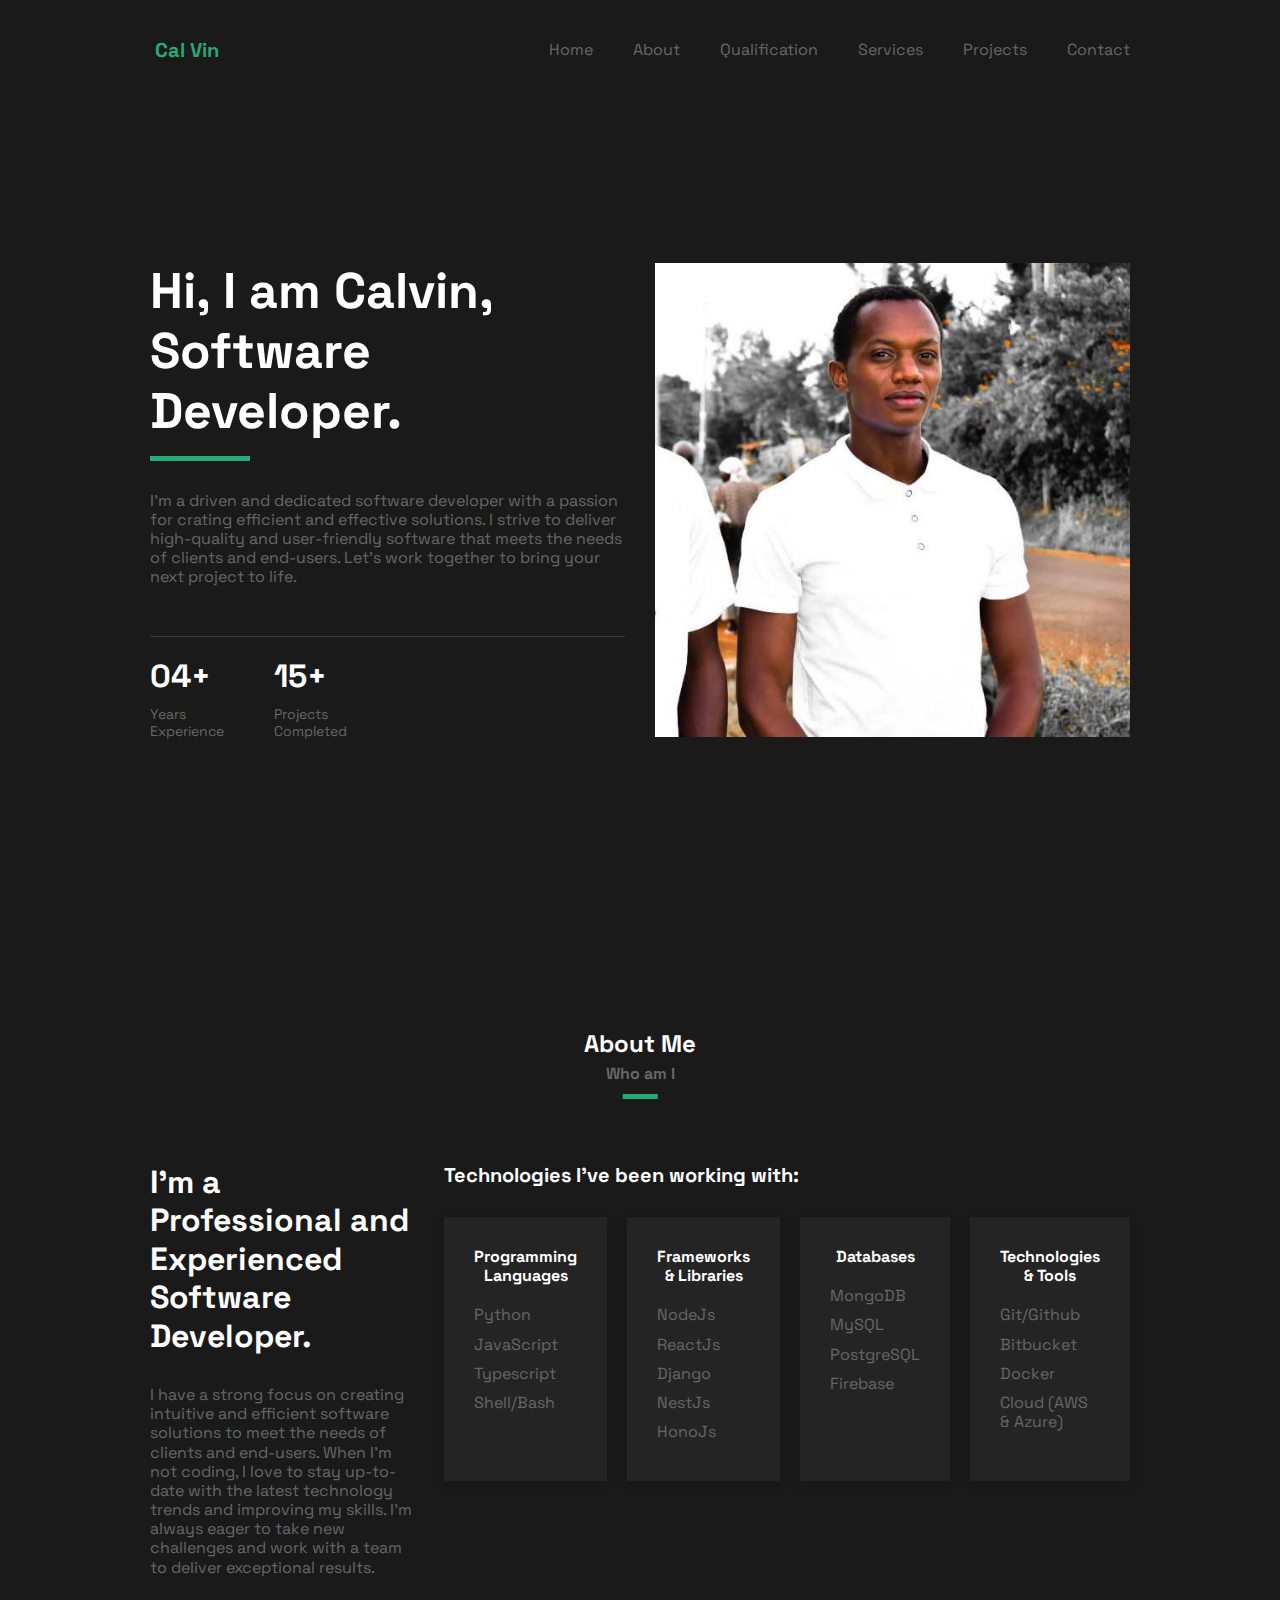
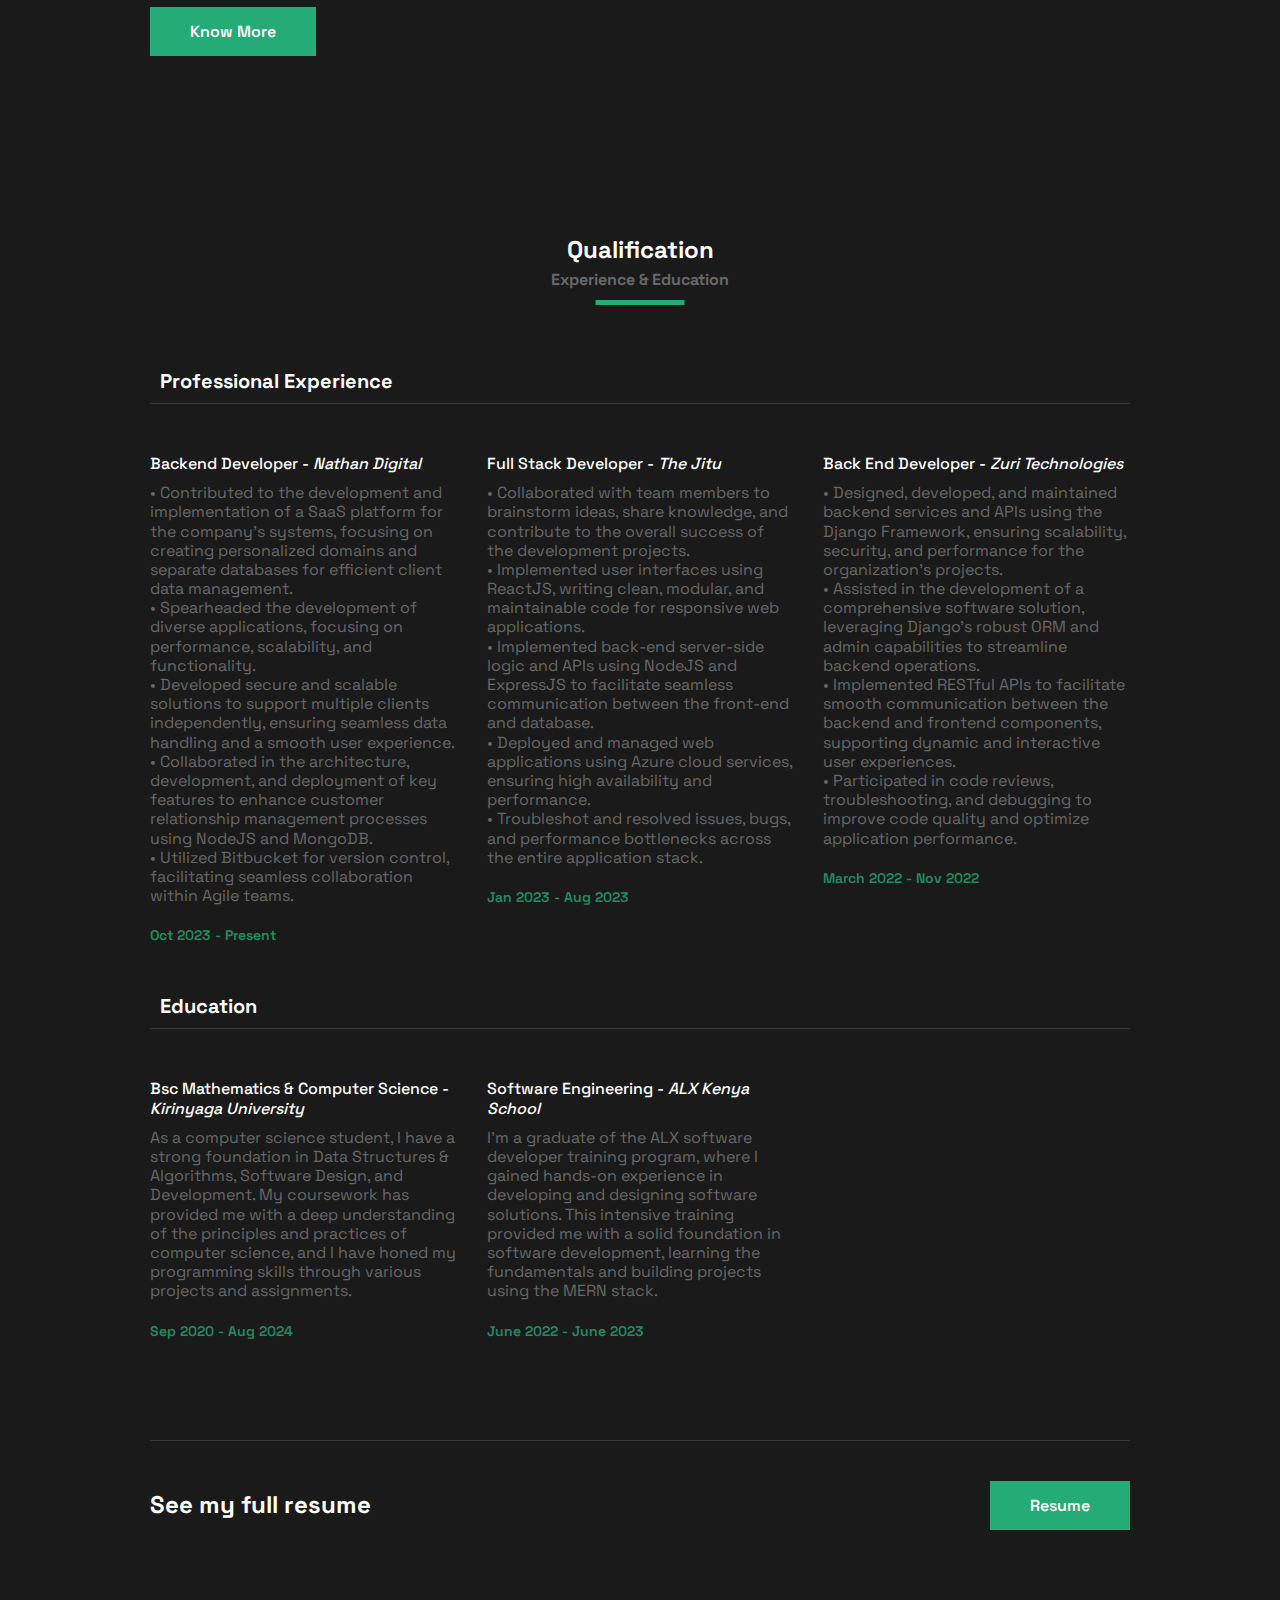
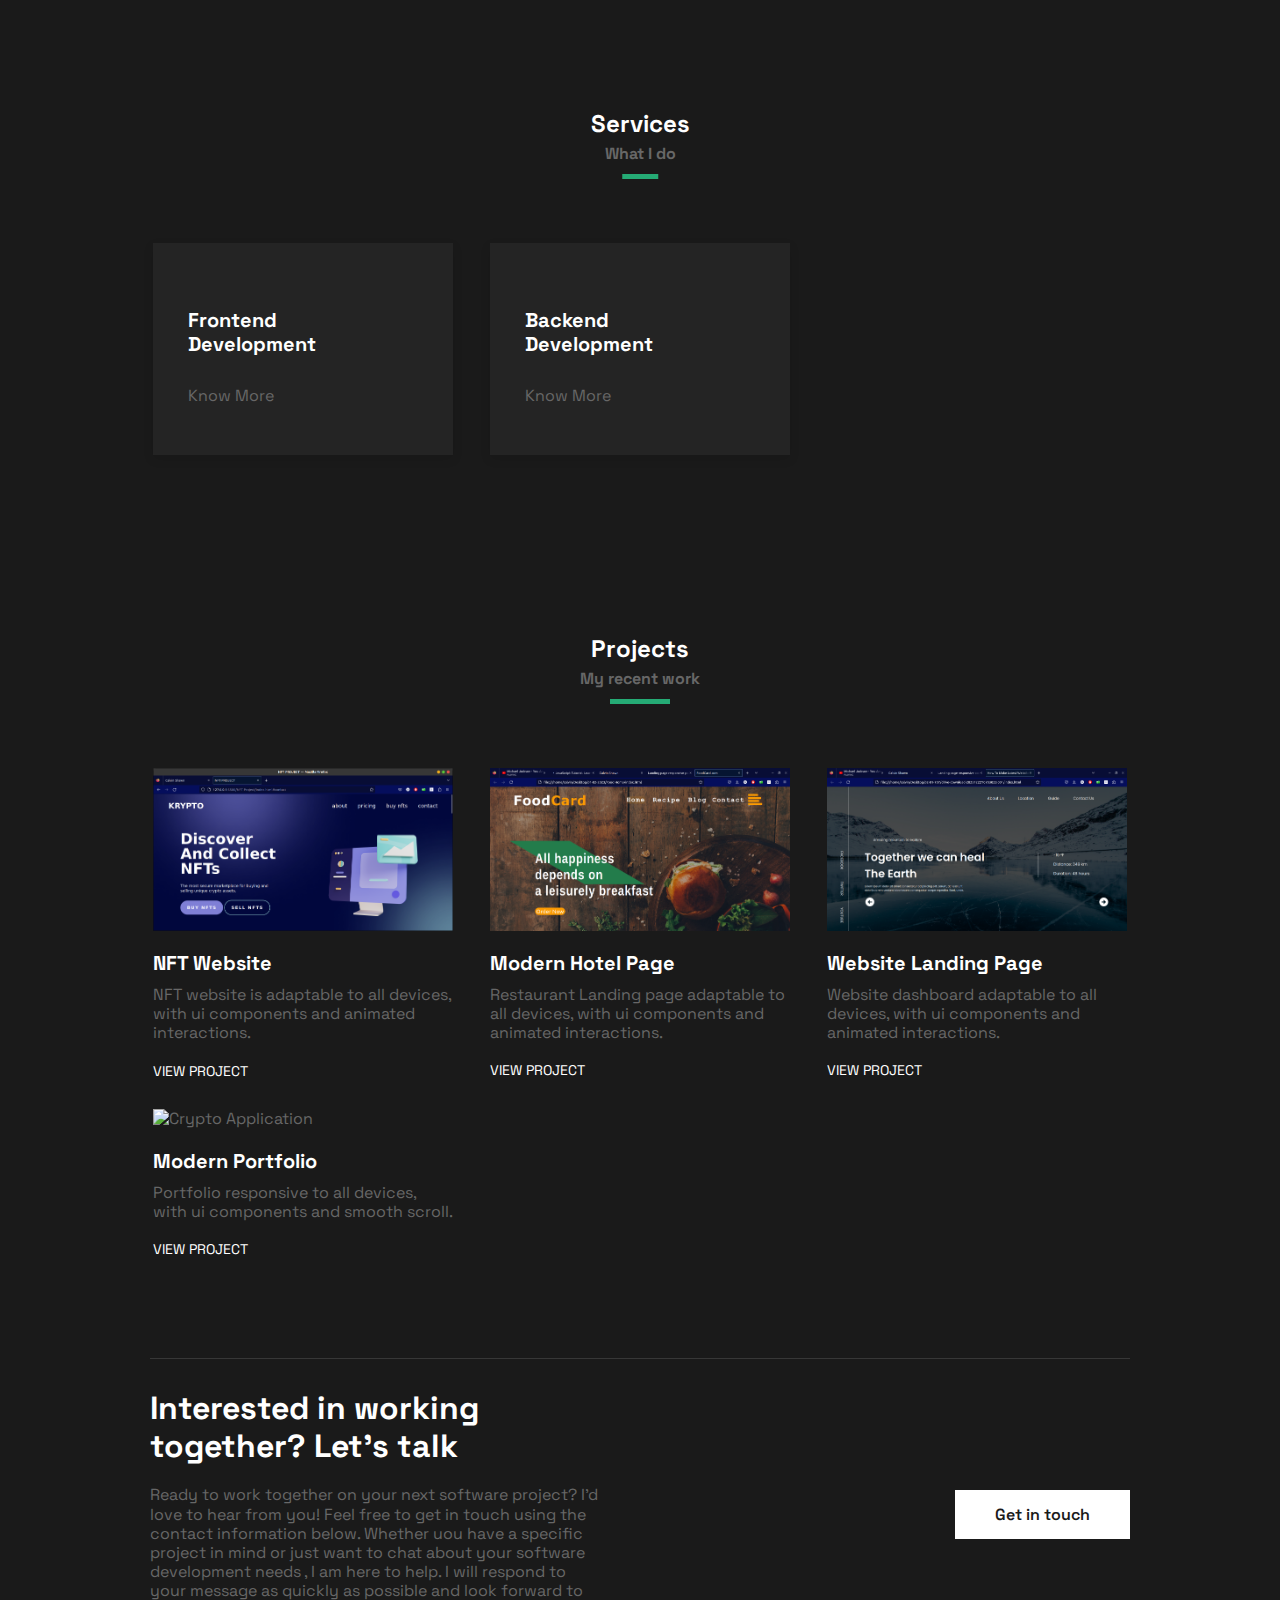
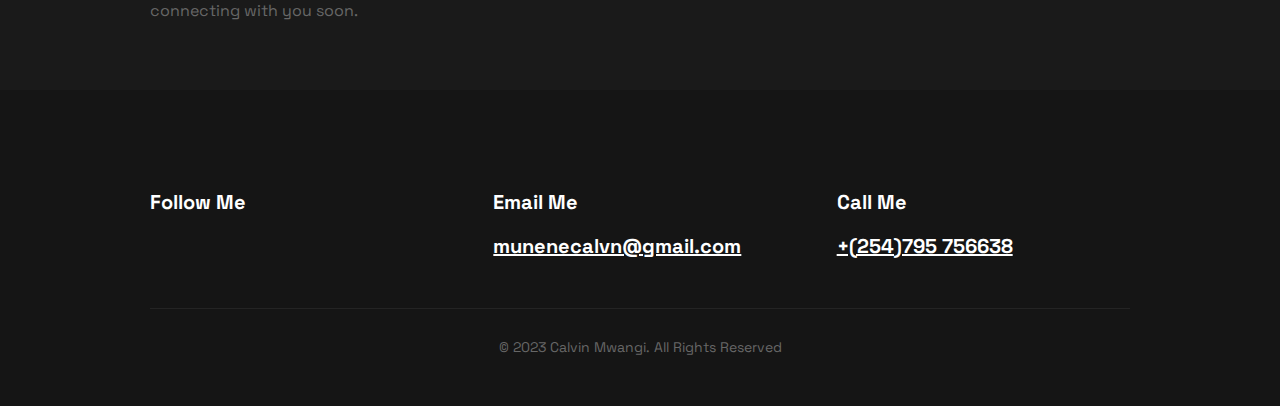
==== index.html @ 0ba803ec "Add a blank line before the footer section in index.html for improved readability" ====
<!DOCTYPE html>
<html lang="en">

<head>
    <meta charset="UTF-8">
    <meta http-equiv="X-UA-Compatible" content="IE=edge">
    <meta name="viewport" content="width=device-width, initial-scale=1.0">
    <title>Calvin Shawn</title>
    <!--=================== Google Fonts ====================-->
    <link rel="preconnect" href="https://fonts.googleapis.com">
    <link rel="preconnect" href="https://fonts.gstatic.com" crossorigin>
    <link href="https://fonts.googleapis.com/css2?family=Space+Grotesk:wght@400;500;600;700&display=swap"
        rel="stylesheet">


    <!--=================== Remixicons ====================-->
    <link href="https://cdn.jsdelivr.net/npm/remixicon@2.5.0/fonts/remixicon.css" rel="stylesheet">

    <!--=================== SwiperJS CSS ====================-->
    <link rel="stylesheet" href="https://cdn.jsdelivr.net/npm/swiper@8/swiper-bundle.min.css" />


    <!--=================== Main CSS ====================-->
    <link rel="stylesheet" href="assets/css/main.css">

</head>

<body>

    <!--=================== Header ====================-->
    <header id="header" class="header">
        <div class="container">
            <nav class="nav">
                <a href="index.html" class="nav__brand">
                    <i class="ri-code-s-slash-line"></i>Cal<Span>Vin</Span>
                </a>
                <div class="nav__menu" id="nav-menu">
                    <ul class="nav__list">
                        <li class="nav__item">
                            <a href="#hero" class="nav__link">Home</a>
                        </li>
                        <li class="nav__item">
                            <a href="#about" class="nav__link">About</a>
                        </li>
                        <li class="nav__item">
                            <a href="#qualification" class="nav__link">Qualification</a>
                        </li>
                        <li class="nav__item">
                            <a href="#service" class="nav__link">Services</a>
                        </li>
                        <li class="nav__item">
                            <a href="#project" class="nav__link">Projects</a>
                        </li>
                        <li class="nav__item">
                            <a href="#contact"  class="nav__link">Contact</a>
                        </li>
                    </ul>
                </div>
                <div class="nav__toggle">
                    <i id="nav-toggle" class="ri-menu-3-line"></i>
                </div>
            </nav>
        </div>
    </header>
    <!--=================== main ====================-->
    <main class="main">
        <!--=================== Hero ====================-->
        <section id="hero" class="hero">
            <div class="container">
                <div class="d-grid hero__wrapper">
                    <div class="hero__content">
                        <h1 class="hero__title">Hi, I am Calvin,<br>Software  Developer.</h1>
                        <p class="hero__description">I'm a driven and dedicated software developer with a passion for crating efficient and effective solutions.
                            I strive to deliver high-quality and user-friendly software that meets the needs of clients and end-users. Let's work together to bring your next project to life.
                        </p>
                        <div class="hero__info">
                            <div class="hero__info-wrapper">
                                <p class="hero__info-number">04+</p>
                                <h2 class="hero__info-title">Years<br>Experience</h2>
                            </div>
                            <div class="hero__info-wrapper">
                                <p class="hero__info-number">15+</p>
                                <h2 class="hero__info-title">Projects<br>Completed</h2>
                            </div>
                            <!-- <div class="hero__info-wrapper">
                                <p class="hero__info-number">03+</p>
                                <h2 class="hero__info-title">Companies<br> Worked</h2>
                            </div> -->
                        </div>
                    </div>
                    <img src="assets/img/Calvin.jpg" alt="Shawn" class="hero__img">
                </div>
            </div>
        </section>

        <!--=================== About ====================-->
        <section id="about" class="section about">
            <div class="container">
                <div class="section__header">
                    <h2 class="section__title">About Me</h2>
                    <span class="section__subtitle">Who am I</span>
                </div>
                <div class="d-grid about__wrapper">
                    <div class="about__content">
                        <h3 class="about__title">I'm a Professional and Experienced Software Developer.</h3>
                        <p class="about__description">I have  a strong focus on creating intuitive and efficient software solutions to meet the needs of clients and end-users.
                            When I'm not coding, I love to stay up-to-date with the latest technology trends and improving my skills.
                            I'm always eager to take new challenges and work with a team to deliver exceptional results.
                        </p>
                        <a href="#project" class="btn btn--primary">Know More</a>
                    </div>
                    <div class="skills">
                        <h3 class="skills__title">Technologies I've been working with:</h3>
                        <div class="skills__wrapper">
                            <div class="skills__content">
                                <h4 class="skills__subtitle">Programming Languages</h4>
                                <ul class="skills__list">
                                    <li class="skills__item"><i class="ri-arrow-right-s-fill"></i>
                                        Python</li>
                                    <li class="skills__item"><i class="ri-arrow-right-s-fill"></i>
                                        JavaScript</li>
                                    <li class="skills__item"><i class="ri-arrow-right-s-fill"></i>
                                        Typescript</li>
                                    <li class="skills__item"><i class="ri-arrow-right-s-fill"></i>
                                        Shell/Bash</li>
                                </ul>
                            </div>
                            <div class="skills__content">
                                <h4 class="skills__subtitle">Frameworks & Libraries</h4>
                                <ul class="skills__list">
                                    <li class="skills__item"><i class="ri-arrow-right-s-fill"></i>
                                        NodeJs</li>
                                    <li class="skills__item"><i class="ri-arrow-right-s-fill"></i>
                                        ReactJs</li>
                                    <li class="skills__item"><i class="ri-arrow-right-s-fill"></i>
                                        Django</li>
                                    <li class="skills__item"><i class="ri-arrow-right-s-fill"></i>
                                        NestJs</li>
                                    <li class="skills__item"><i class="ri-arrow-right-s-fill"></i>
                                        HonoJs</li>
                                </ul>
                            </div>
                            <div class="skills__content">
                                <h4 class="skills__subtitle">Databases</h4>
                                <ul class="skills__list">
                                    <li class="skills__item"><i class="ri-arrow-right-s-fill"></i>
                                        MongoDB</li>
                                    <li class="skills__item"><i class="ri-arrow-right-s-fill"></i>
                                        MySQL</li>
                                    <li class="skills__item"><i class="ri-arrow-right-s-fill"></i>
                                        PostgreSQL</li>
                                    <li class="skills__item"><i class="ri-arrow-right-s-fill"></i>
                                        Firebase</li>
                                </ul>
                            </div>
                            <div class="skills__content">
                                <h4 class="skills__subtitle">Technologies & Tools</h4>
                                <ul class="skills__list">
                                    <li class="skills__item"><i class="ri-arrow-right-s-fill"></i>
                                        Git/Github</li>
                                    <li class="skills__item"><i class="ri-arrow-right-s-fill"></i>
                                        Bitbucket</li>
                                    <li class="skills__item"><i class="ri-arrow-right-s-fill"></i>
                                        Docker</li>
                                    <li class="skills__item"><i class="ri-arrow-right-s-fill"></i>
                                        Cloud (AWS & Azure)</li>
                                </ul>
                            </div>
                        </div>
                    </div>
                </div>
            </div>
        </section>

        <!--=================== Qualification ====================-->
        <section id="qualification" class="section qualification">
            <div class="container">
                <div class="section__header">
                    <h2 class="section__title">Qualification</h2>
                    <span class="section__subtitle">Experience & Education</span>
                </div>
                <!--============== Professional Experience ============-->
                <div class="qualification__wrapper">
                    <h3 class="qualification__name">
                        <i class="ri-briefcase-fill"></i>
                        Professional Experience
                    </h3>
                    <div class="d-grid qualification__content">
                        <div class="qualification__item">
                            <h3 class="qualification__title">Backend Developer - <i>Nathan Digital</i></h3>
                            <p class="qualification__description">
                                • Contributed to the development and implementation of a SaaS platform for the company’s systems, focusing on creating personalized domains and separate databases for efficient client data management.<br>
                                • Spearheaded the development of diverse applications, focusing on performance, scalability, and functionality.<br>
                                • Developed secure and scalable solutions to support multiple clients independently, ensuring seamless data handling and a smooth user experience.<br>
                                • Collaborated in the architecture, development, and deployment of key features to enhance customer relationship management processes using NodeJS and MongoDB.<br>
                                • Utilized Bitbucket for version control, facilitating seamless collaboration within Agile teams.
                            </p>
                            <span class="qualification__date">Oct 2023 - Present</span>
                        </div>
                        <div class="qualification__item">
                            <h3 class="qualification__title">Full Stack Developer - <i>The Jitu</i></h3>
                            <p class="qualification__description">
                                • Collaborated with team members to brainstorm ideas, share knowledge, and contribute to the overall success of the development projects.<br>
                                • Implemented user interfaces using ReactJS, writing clean, modular, and maintainable code for responsive web applications.<br>
                                • Implemented back-end server-side logic and APIs using NodeJS and ExpressJS to facilitate seamless communication between the front-end and database.<br>
                                • Deployed and managed web applications using Azure cloud services, ensuring high availability and performance.<br>
                                • Troubleshot and resolved issues, bugs, and performance bottlenecks across the entire application stack.
                            </p>
                            <span class="qualification__date">Jan 2023 - Aug 2023</span>
                        </div>
                        <div class="qualification__item">
                            <h3 class="qualification__title">Back End Developer - <i>Zuri Technologies</i></h3>
                            <p class="qualification__description">
                                • Designed, developed, and maintained backend services and APIs using the Django Framework, ensuring scalability, security, and performance for the organization’s projects.<br>
                                • Assisted in the development of a comprehensive software solution, leveraging Django's robust ORM and admin capabilities to streamline backend operations.<br>
                                • Implemented RESTful APIs to facilitate smooth communication between the backend and frontend components, supporting dynamic and interactive user experiences.<br>
                                • Participated in code reviews, troubleshooting, and debugging to improve code quality and optimize application performance.
                            </p>
                            <span class="qualification__date">March 2022 - Nov 2022</span>
                        </div>
                    </div>
                </div>
                <!--============== Education ============-->
                <div class="qualification__wrapper">
                    <h3 class="qualification__name">
                        <i class="ri-booklet-fill"></i>
                        Education
                    </h3>
                    <div class="d-grid qualification__content">
                        <div class="qualification__item">
                            <h3 class="qualification__title"> Bsc Mathematics & Computer Science - <i>Kirinyaga University</i></h3>
                            <p class="qualification__description">
                                As a computer science student, I have a strong foundation in Data Structures & Algorithms, Software Design, and Development. 
                                My coursework has provided me with a deep understanding of the principles and practices of computer science, 
                                and I have honed my programming skills through various projects and assignments.
                            </p>
                            <span class="qualification__date">Sep 2020 - Aug 2024</span>
                        </div>
                        <div class="qualification__item">
                            <h3 class="qualification__title">Software Engineering - <i>ALX Kenya School</i></h3>
                            <p class="qualification__description">
                                I'm a graduate of the ALX software developer training program, where I gained hands-on experience in developing and designing software solutions. 
                                This intensive training provided me with a solid foundation in software development, learning the fundamentals and building projects using the MERN stack.
                            </p>
                            <span class="qualification__date">June 2022 - June 2023</span>
                        </div>
                    </div>
                </div>
                <div class="qualification__footer">
                    <p class="qualification__footer-text">See my full resume</p>
                    <a href="./assets/Calvin Mwangi - Resume.pdf" download class="btn btn--primary">Resume</a>
                </div>
            </div>
        </section>

        <!--=================== services ====================-->
        <section id="service" class="section service">
            <div class="container">
                <div class="section__header">
                    <h2 class="section__title">Services</h2>
                    <span class="section__subtitle">What I do</span>
                </div>
                <div class="d-grid service__wrapper">
                    <!--========= service card 1 =========-->
                    <div class="service__card">
                        <div class="service__icon">
                            <i class="ri-layout-4-fill"></i>
                        </div>
                        <h3 class="service__title">Frontend<br>Development</h3>
                        <a href="#" class="service__link">Know More</a>
                    </div>
                    <!--========= service card 2 =========-->
                    <div class="service__card">
                        <div class="service__icon">
                            <i class="ri-code-s-slash-line"></i>
                        </div>
                        <h3 class="service__title">Backend<br> Development</h3>
                        <a href="#" class="service__link">Know More</a>
                    </div>
                    <!--========= service card 3 =========-->
                    <!-- <div class="service__card">
                        <div class="service__icon">
                            <i class="ri-pen-nib-fill"></i>
                        </div>
                        <h3 class="service__title">UI/UX<br> Design</h3>
                        <a href="#" class="service__link">Know More</a>
                    </div> -->
                </div>
            </div>
        </section>

        <!--=================== Projects ====================-->
        <section id="project" class="section project">
            <div class="container">
                <div class="section__header">
                    <h2 class="section__title">Projects</h2>
                    <span class="section__subtitle">My recent work</span>
                </div>
                <div class="d-grid project__wrapper">
                    <!--============== project 1 =============-->
                    <div class="project__content">
                        <img src="assets/img/project2.png" alt="Agency Website" class="project__img">
                        <h3 class="project__title">NFT Website</h3>
                        <p class="project__description">NFT website is adaptable to all devices, with 
                        ui components and animated interactions.</p>
                        <a href="#" target="_blank" class="project__link">View Project
                            <i class="ri-arrow-right-line"></i></a>
                    </div>
                    <!--============== project 2 =============-->
                    <div class="project__content">
                        <img src="assets/img/project3.png" alt="Crypto Application " class="project__img">
                        <h3 class="project__title">Modern Hotel Page</h3>
                        <p class="project__description">Restaurant Landing page adaptable to all devices, 
                        with ui components and animated interactions.</p>
                        <a href="https://github.com/MuneneCalvin/100-Days-Of-Code/tree/main/Month%201/Week%2001/Day%2005" target="_blank" class="project__link">View Project
                            <i class="ri-arrow-right-line"></i></a>
                    </div>
                    <!--============== project 3 =============-->
                    <div class="project__content">
                        <img src="assets/img/project4.png" alt="Ecommerce Website" class="project__img">
                        <h3 class="project__title">Website Landing Page</h3>
                        <p class="project__description">Website dashboard adaptable to all devices, 
                        with ui components and animated interactions.</p>
                        <a href="https://github.com/MuneneCalvin/100-Days-Of-Code/tree/main/Month%201/Week%2001/Day%2006" target="_blank" class="project__link">View Project
                            <i class="ri-arrow-right-line"></i></a>
                    </div>
                    <!-- ============== project 4 ============= -->
                    <div class="project__content">
                        <img src="assets/img/preview_5.png" alt="Crypto Application " class="project__img">
                        <h3 class="project__title">Modern Portfolio</h3>
                        <p class="project__description">Portfolio responsive to all devices, 
                        with ui components and smooth scroll.</p>
                        <a href="#" class="project__link">View Project
                            <i class="ri-arrow-right-line"></i></a>
                    </div>
                </div>
            </div>
        </section>

        <!--=================== Testimonials ====================-->
        <!-- <section id="testimonial" class="section testimonial">
            <div class="container">
                <div class="section__header">
                    <h2 class="section__title">Testimonials</h2>
                    <span class="section__subtitle">What my clients say</span>
                </div>
                <div class="testimonial__wrapper swiper">
                    <div class="swiper-wrapper">
                        <!--========= testimonial 1 ============ -->
                        <!-- <div class="testimonial__card swiper-slide">
                            <img src="assets/img/testimonial1.jpg" alt="Natasha Smith" class="testimonial__img">
                            <div class="testimonial__content">
                                <p class="testimonial__description">Lorem ipsum dolor sit amet consectetur. Dignissim
                                    tincidunt egestas vitae porttitor nulla gravida commodo.</p>
                                <h3 class="testimonial__name">Natasha Smith</h3>
                                <span class="testimonial__occupation">UI/UX Designer at Dribbble</span>
                            </div>
                        </div> -->
                        <!--========= testimonial 2 ============ -->
                        <!-- <div class="testimonial__card swiper-slide">
                            <img src="assets/img/testimonial2.jpg" alt="John Clarke" class="testimonial__img">
                            <div class="testimonial__content">
                                <p class="testimonial__description">Lorem ipsum dolor sit amet consectetur. Dignissim
                                    tincidunt egestas vitae porttitor nulla gravida commodo.</p>
                                <h3 class="testimonial__name">John Clarke</h3>
                                <span class="testimonial__occupation">Web Developer at Facebook</span>
                            </div>
                        </div> -->
                        <!--========= testimonial 3 ============ -->
                        <!-- <div class="testimonial__card swiper-slide">
                            <img src="assets/img/testimonial3.jpg" alt="Emily Walker" class="testimonial__img">
                            <div class="testimonial__content">
                                <p class="testimonial__description">Lorem ipsum dolor sit amet consectetur. Dignissim
                                    tincidunt egestas vitae porttitor nulla gravida commodo.</p>
                                <h3 class="testimonial__name">Emily Walker</h3>
                                <span class="testimonial__occupation">Backend Developer at Google
                                </span>
                            </div>
                        </div> -->
                    </div>
                    <div class="swiper-pagination"></div>
                </div>
            </div>
        </section>

        <!--=================== Contact ====================-->
        <section id="contact" class="section contact">
            <div class="container">
                <div class="d-grid contact__wrapper">
                    <div class="contact__content">
                        <h2 class="contact__title">Interested in working together? Let's talk</h2>
                        <p class="contact__description">
                            Ready to work together on your next software project? I'd love to hear from you! 
                            Feel free to get in touch using the contact information below.
                            Whether uou have a specific project in mind or just want to chat about your software development needs , I am here to help.
                            I will respond to your message as quickly as possible and look forward to connecting with you soon.
                        </p>
                    </div>
                    <div class="contact__btn">
                        <a href="#contact" class="btn btn--secondary">Get in touch</a>
                    </div>
                </div>
            </div>
        </section>
    </main>

    <!--=================== footer ====================-->
    <footer id="footer" class="footer">
        <div class="container">
            <div class="d-grid footer__wrapper">
                <div class="footer__content">
                    <h4 class="footer__title">Follow Me</h4>
                    <ul class="footer__social-list">
                        <li class="footer__social-item">
                            <a href="https://api.whatsapp.com/send?phone=254795756638&text=Hello%2C%20how%20may%20I%20be%20of%20assistance%3F" target="_blank" class="footer__social-link">
                                <i class="ri-whatsapp-fill"></i>
                            </a>
                        </li>
                        <li class="footer__social-item">
                            <a href="https://www.instagram.com/__future.west__" target="_blank" class="footer__social-link">
                                <i class="ri-instagram-fill"></i>
                            </a>
                        </li>
                        <li class="footer__social-item">
                            <a href="https://www.linkedin.com/in/calvin-munene/" target="_blank" class="footer__social-link">
                                <i class="ri-linkedin-fill"></i>
                            </a>
                        </li>
                        <li class="footer__social-item">
                            <a href="https://github.com/MuneneCalvin" target="_blank" class="footer__social-link">
                                <i class="ri-github-fill"></i>
                            </a>
                        </li>
                    </ul>
                </div>
                <div class="footer__content">
                    <h4 class="footer__title">Email Me</h4>
                    <a href="#" class="footer__contact">munenecalvn@gmail.com</a>
                </div>
                <div class="footer__content">
                    <h4 class="footer__title">Call Me</h4>
                    <a href="#" class="footer__contact">+(254)795 756638</a>
                </div>
            </div>
            <p class="footer__copyright">&copy; 2023 Calvin Mwangi. All Rights Reserved</p>
        </div>
    </footer>

    <!--=================== SwiperJS  ====================-->
    <script src="https://cdn.jsdelivr.net/npm/swiper@8/swiper-bundle.min.js"></script>

    <!--=================== ScrollReveal ==================-->
    <script src="https://unpkg.com/scrollreveal"></script>

    <!--=================== Main JS ====================-->
    <script src="assets/js/main.js"></script>
</body>

</html>
---- assets/css/main.css ----
:root {
  /* Colors
  ____________________*/
  --color-primary: #25ab75;
  --color-primary-dark: #208c61;
  --color-bg-primary: #1a1a1a;
  --color-bg-secondary: #242424;
  --color-bg-footer: #151515;
  --color-white: #ffffff;
  --color-text: #676767;
  --color-border: #373737;

  /* Font & Typography
  ___________________*/
  --ff-body: "Space Grotesk", sans-serif;
  /* font sizes */
  --fs-sm: 1.4rem;
  --fs-md: 1.6rem;
  --fs-lg: 2rem;
  --fs-xl: 2.4rem;
  --fs-xxl: 3.2rem;
  --fs-biggest: clamp(3rem, 8vw, 5rem);
  /* font weight */
  --fw-regular: 400;
  --fw-medium: 500;
  --fw-semibold: 600;
  --fw-bold: 700;

  /* z-index
  ___________________*/
  --zindex-menu: 1000;
  --zindex-fixed: 1010;

  /* With & Height 
  ------------------*/
  --width-container: 98rem;
  --height-header: 10rem;
  --height-header--scroll: 8rem;

  /* Transition and box shadow*/
  --transition: all 0.4s cubic-bezier(0.645, 0.045, 0.355, 1);
  --box-shadow: 0px 4px 10px rgba(0, 0, 0, 0.1);
}

/* CSS Reset
--------------------------------------------------------------*/
*,
*::before,
*::after {
  box-sizing: border-box;
}

h1,
h2,
h3,
h4 {
  color: var(--color-white);
  font-weight: var(--fw-bold);
}

html {
  font-size: 62.5%;
  scroll-behavior: smooth;
}

body,
h1,
h2,
h3,
h4,
ul,
p {
  margin: 0;
  padding: 0;
}

ul {
  list-style-type: none;
}

img {
  max-width: 100%;
  display: block;
}

a {
  text-decoration: none;
  color: var(--color-text);
}

main {
  overflow: hidden;
}

body {
  background-color: var(--color-bg-primary);
  font-family: var(--ff-body);
  font-size: var(--fs-md);
  color: var(--color-text);
  margin-top: var(--height-header);
  line-height: 1.2;
}

/* Reusable CSS
--------------------------------------------------------------*/
.container {
  width: 90%;
  max-width: var(--width-container);
  margin: auto;
}

.section {
  padding: 5rem 0;
}

.section__header {
  margin: 8rem 0;
  text-align: center;
}

.section__title {
  font-size: var(--fs-xl);
  margin-bottom: 0.5rem;
}

.section__subtitle {
  font-weight: var(--fw-bold);
  font-size: var(--fs-md);
  position: relative;
}

.section__subtitle::after {
  position: absolute;
  content: "";
  width: 50%;
  height: 0.5rem;
  background-color: var(--color-primary);
  bottom: -1.5rem;
  left: 50%;
  transform: translateX(-50%);
}

.d-grid {
  display: grid;
  gap: 3rem;
}

.btn {
  display: inline-block;
  padding: 1.5rem 4rem;
  color: var(--color-white);
  font-weight: var(--fw-semibold);
  transition: var(--transition);
}

.btn--primary {
  background-color: var(--color-primary);
  color: var(--color-white);
}

.btn--primary:hover {
  background-color: var(--color-primary-dark);
}

.btn--secondary {
  background-color: var(--color-white);
  color: var(--color-bg-primary);
}

.btn--secondary:hover {
  background-color: var(--color-primary);
  color: var(--color-white);
}

/* Header
--------------------------------------------------------------*/
.header {
  background-color: var(--color-bg-primary);
  position: fixed;
  top: 0;
  left: 0;
  right: 0;
  display: flex;
  align-items: center;
  height: var(--height-header);
  z-index: var(--zindex-menu);
  transition: var(--transition);
}

.header--scroll {
  height: var(--height-header--scroll);
  box-shadow: var(--box-shadow);
}

.nav {
  display: flex;
  justify-content: space-between;
  align-items: center;
  width: 100%;
  height: 100%;
}

.nav__brand {
  font-size: var(--fs-lg);
  font-weight: var(--fw-bold);
  color: var(--color-primary);
  display: flex;
  align-items: center;
  column-gap: 0.5rem;
}

.nav__brand i {
  color: var(--color-white);
}

.nav__list {
  display: flex;
  column-gap: 4rem;
}

.nav__link {
  transition: var(--transition);
}

.nav__link:hover {
  color: var(--color-primary);
}

.nav__toggle {
  display: none;
  font-size: var(--fs-xl);
  color: var(--color-white);
  cursor: pointer;
  transition: var(--transition);
}

.nav__toggle:hover {
  color: var(--color-primary);
}

@media screen and (max-width: 968px) {
  .nav__list {
    flex-direction: column;
    justify-content: center;
    align-items: center;
    row-gap: 4rem;
  }

  .nav__menu {
    position: fixed;
    top: 0;
    bottom: 0;
    left: 0;
    right: 0;
    background-color: var(--color-bg-primary);
    display: none;
    justify-content: center;
    transition: var(--transition);
  }

  .nav__menu--open {
    display: flex;
  }

  .nav__toggle {
    display: block;
  }

  .nav__brand,
  .nav__toggle {
    z-index: var(--zindex-fixed);
  }
}

/* Hero
--------------------------------------------------------------*/
.hero__wrapper {
  min-height: calc(100vh - var(--height-header));
  padding: 5rem 0;
}

.hero__content {
  text-align: center;
}

.hero__title {
  font-size: var(--fs-biggest);
  margin-bottom: 5rem;
  position: relative;
}

.hero__title::after {
  position: absolute;
  content: "";
  background-color: var(--color-primary);
  width: 10rem;
  height: 0.5rem;
  bottom: -2rem;
  left: 50%;
  transform: translateX(-50%);
}

.hero__description {
  margin-bottom: 5rem;
}

.hero__info {
  border-top: 1px solid var(--color-border);
  padding-top: 2rem;
  display: flex;
  flex-wrap: wrap;
  justify-content: center;
  gap: 5rem;
}

.hero__info-number {
  font-size: var(--fs-xxl);
  font-weight: var(--fw-bold);
  color: var(--color-white);
  margin-bottom: 1rem;
}

.hero__info-title {
  font-size: var(--fs-sm);
  font-weight: var(--fw-regular);
  color: var(--color-text);
}

@media screen and (max-width: 968px) {
  .hero__img {
    width: 280px;
    justify-self: center;
  }
}

/* About
--------------------------------------------------------------*/
.about__content {
  max-width: 50rem;
  margin: auto;
  margin-bottom: 2rem;
  text-align: center;
}

.about__title {
  font-size: var(--fs-xxl);
  margin-bottom: 3rem;
}

.about__description {
  margin-bottom: 3rem;
}

.skills {
  justify-self: center;
}

.skills__title {
  font-size: var(--fs-lg);
  text-align: center;
  margin-bottom: 3rem;
}

.skills__wrapper {
  display: flex;
  justify-content: center;
  gap: 2rem;
}

.skills__content {
  background-color: var(--color-bg-secondary);
  box-shadow: var(--box-shadow);
  padding: 3rem;
}

.skills__item {
  margin-bottom: 1rem;
}

.skills__subtitle {
  text-align: center;
  margin-bottom: 2rem;
}

.skills__item i {
  color: var(--color-primary);
}

/* Qualification
--------------------------------------------------------------*/
.qualification__wrapper {
  margin-bottom: 5rem;
}

.qualification__content {
  row-gap: 5rem;
}

.qualification__name {
  display: flex;
  column-gap: 1rem;
  font-size: var(--fs-lg);
  margin-bottom: 5rem;
  padding-bottom: 1rem;
  border-bottom: 1px solid var(--color-border);
}

.qualification__title {
  font-size: var(--fs-md);
  font-weight: var(--fw-medium);
  margin-bottom: 1rem;
}

.qualification__description {
  margin-bottom: 2rem;
}

.qualification__date {
  color: var( --color-primary-dark);
  font-size: var(--fs-sm);
  font-weight: var(--fw-semibold);
}

.qualification__footer {
  border-top: 1px solid var(--color-border);
  margin-top: 10rem;
  padding-top: 4rem;
  text-align: center;
}

.qualification__footer-text {
  font-size: var(--fs-xl);
  font-weight: var(--fw-bold);
  color: var(--color-white);
  margin-bottom: 2rem;
}

/* Services
--------------------------------------------------------------*/
.service__card {
  background-color: var(--color-bg-secondary);
  box-shadow: var(--box-shadow);
  padding: 5rem 3.5rem;
  width: 100%;
  max-width: 30rem;
  justify-self: center;
  transition: var(--transition);
}

.service__card:hover {
  background-color: var(--color-primary);
}

.service__card:hover .service__link {
  color: var(--color-white);
}

.service__icon {
  font-size: 3.5rem;
  color: var(--color-white);
  margin-bottom: 1.5rem;
}

.service__title {
  font-size: var(--fs-lg);
  margin-bottom: 3rem;
}

/* Projects
--------------------------------------------------------------*/
.project__content {
  width: 100%;
  max-width: 30rem;
  justify-self: center;
}

.project__img {
  margin-bottom: 2rem;
}

.project__title {
  color: var(--color-white);
  font-size: var(--fs-lg);
  margin-bottom: 1rem;
}

.project__description {
  margin-bottom: 2rem;
}

.project__link {
  font-size: var(--fs-sm);
  text-transform: uppercase;
  color: var(--color-white);
  display: flex;
  align-items: center;
  column-gap: 0.5rem;
  transition: var(--transition);
}

.project__link:hover {
  color: var(--color-primary);
  column-gap: 1rem;
}

/* Testimonials
--------------------------------------------------------------*/
.testimonial__card {
  background-color: var(--color-bg-secondary);
  box-shadow: var(--box-shadow);
  padding: 3rem 5rem;
  width: 100%;
  max-width: 50rem;
  text-align: center;
  justify-self: center;
  margin-bottom: 2rem;
}

.testimonial__img {
  max-width: 10rem;
  border-radius: 50%;
  margin: auto;
  margin-bottom: 3rem;
}

.testimonial__description {
  color: var(--color-white);
  margin-bottom: 3rem;
}

.testimonial__name {
  font-size: var(--fs-md);
  margin-bottom: 0.5rem;
}

.testimonial__occupation {
  font-size: var(--fs-sm);
}

/* testimonial slide */
.testimonial__wrapper .swiper-wrapper {
  padding-bottom: 5rem;
}

.testimonial__wrapper .swiper-pagination-bullets {
  justify-content: space-around;
}

.testimonial__wrapper .swiper-pagination-bullet {
  background-color: var(--color-text);
  border-radius: 0;
  width: 3rem;
  height: 0.5rem;
}

.testimonial__wrapper .swiper-pagination-bullet-active {
  background-color: var(--color-primary);
}

/* Contact
--------------------------------------------------------------*/
.contact__wrapper {
  border-top: 1px solid var(--color-border);
  padding-top: 3rem;
  text-align: center;
}

.contact__title {
  font-size: var(--fs-xxl);
  margin-bottom: 2rem;
}

.contact__content {
  max-width: 45rem;
  margin: auto;
}

.contact__description {
  margin-bottom: 2rem;
}

/* Footer
--------------------------------------------------------------*/
.footer {
  background-color: var(--color-bg-footer);
  padding: 5rem 0;
}

.footer__wrapper {
  border-bottom: 1px solid var(--color-bg-secondary);
  padding: 5rem 0;
  gap: 5rem;
}

.footer__title {
  font-size: var(--fs-lg);
  margin-bottom: 2rem;
}

.footer__social-list {
  display: flex;
  gap: 3rem;
}

.footer__social-link {
  font-size: 2rem;
  color: var(--color-white);
  transition: var(--transition);
}

.footer__contact {
  font-size: var(--fs-lg);
  color: var(--color-white);
  font-weight: var(--fw-bold);
  text-decoration: underline;
  transition: var(--transition);
}

.footer__social-link:hover,
.footer__contact:hover {
  color: var(--color-primary);
}

.footer__copyright {
  font-size: var(--fs-sm);
  text-align: center;
  padding-top: 3rem;
}

/* Scrollbar
--------------------------------------------------------------*/
::-webkit-scrollbar {
  width: 1rem;
  border-radius: 0.5rem;
  background-color: var(--color-bg-secondary);
}

::-webkit-scrollbar-thumb {
  background-color: var(--color-text);
  border-radius: 0.5rem;
}

::-webkit-scrollbar-thumb:hover {
  background-color: var(--color-primary);
}

/* Breakpoints
--------------------------------------------------------------*/

/* Medium devices*/
@media screen and (min-width: 560px) {
  .service__wrapper {
    grid-template-columns: repeat(2, 250px);
    justify-content: center;
  }

  .qualification__content {
    grid-template-columns: repeat(2, 1fr);
  }

  .qualification__footer {
    text-align: initial;
    display: flex;
    justify-content: space-between;
    align-items: center;
  }

  .qualification__footer-text {
    margin: 0;
  }

  .project__wrapper {
    grid-template-columns: repeat(2, 250px);
    justify-content: center;
  }

  .footer__wrapper {
    grid-template-columns: repeat(2, 1fr);
  }
}

@media screen and (min-width: 768px) {
  .hero__wrapper {
    grid-template-columns: repeat(2, 1fr);
    align-items: center;
  }

  .hero__content {
    text-align: initial;
  }

  .hero__title::after {
    transform: none;
    left: 0;
  }

  .hero__info {
    justify-content: initial;
  }

  .hero__img {
    justify-self: flex-end;
  }
}

/* Large devices */

@media screen and (min-width: 968px) {
  .about__wrapper {
    grid-template-columns: repeat(2, 1fr);
  }

  .about__content {
    margin: 0;
  }

  .about__content,
  .skills__title {
    text-align: initial;
  }

  .qualification__content,
  .service__wrapper,
  .project__wrapper {
    grid-template-columns: repeat(3, 1fr);
  }

  .contact__wrapper {
    display: flex;
    justify-content: space-between;
    align-items: center;
  }

  .contact__content {
    margin: 0;
    text-align: initial;
  }

  .footer__wrapper {
    grid-template-columns: repeat(3, 1fr);
  }
}
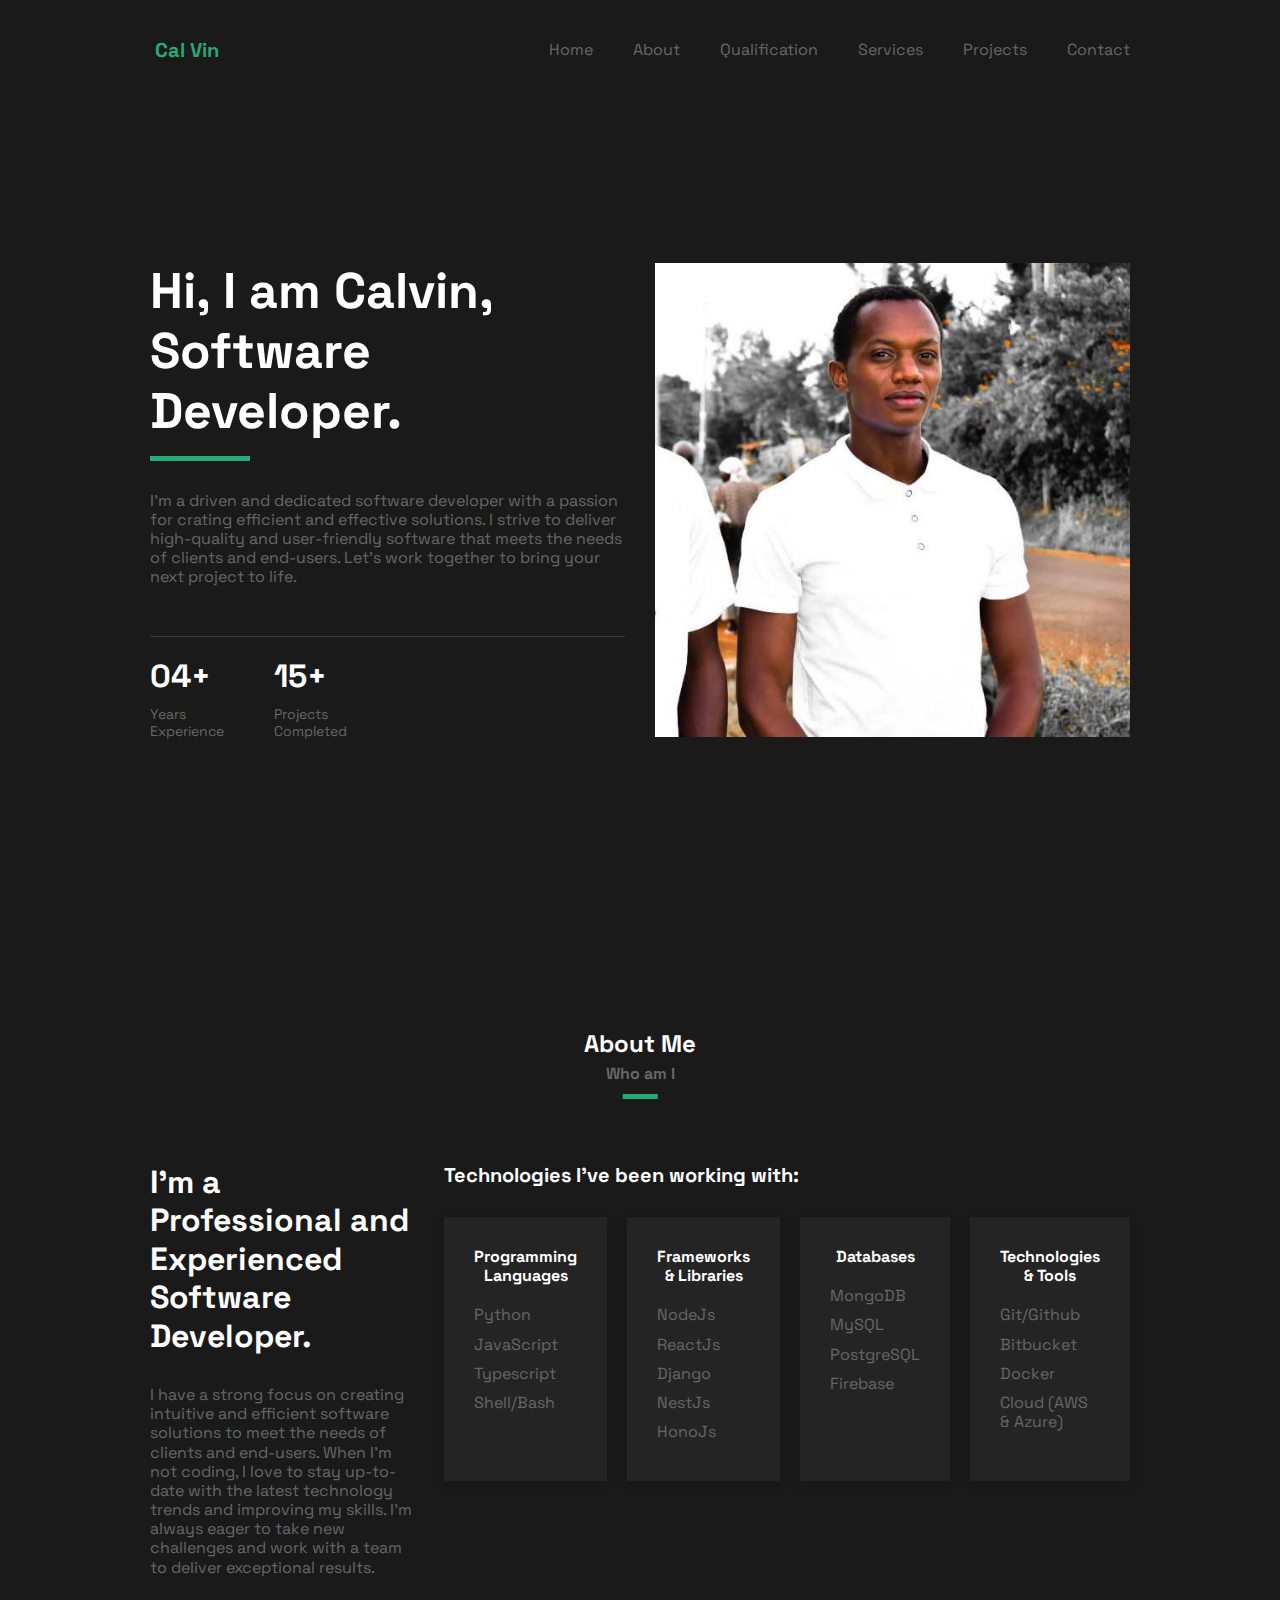
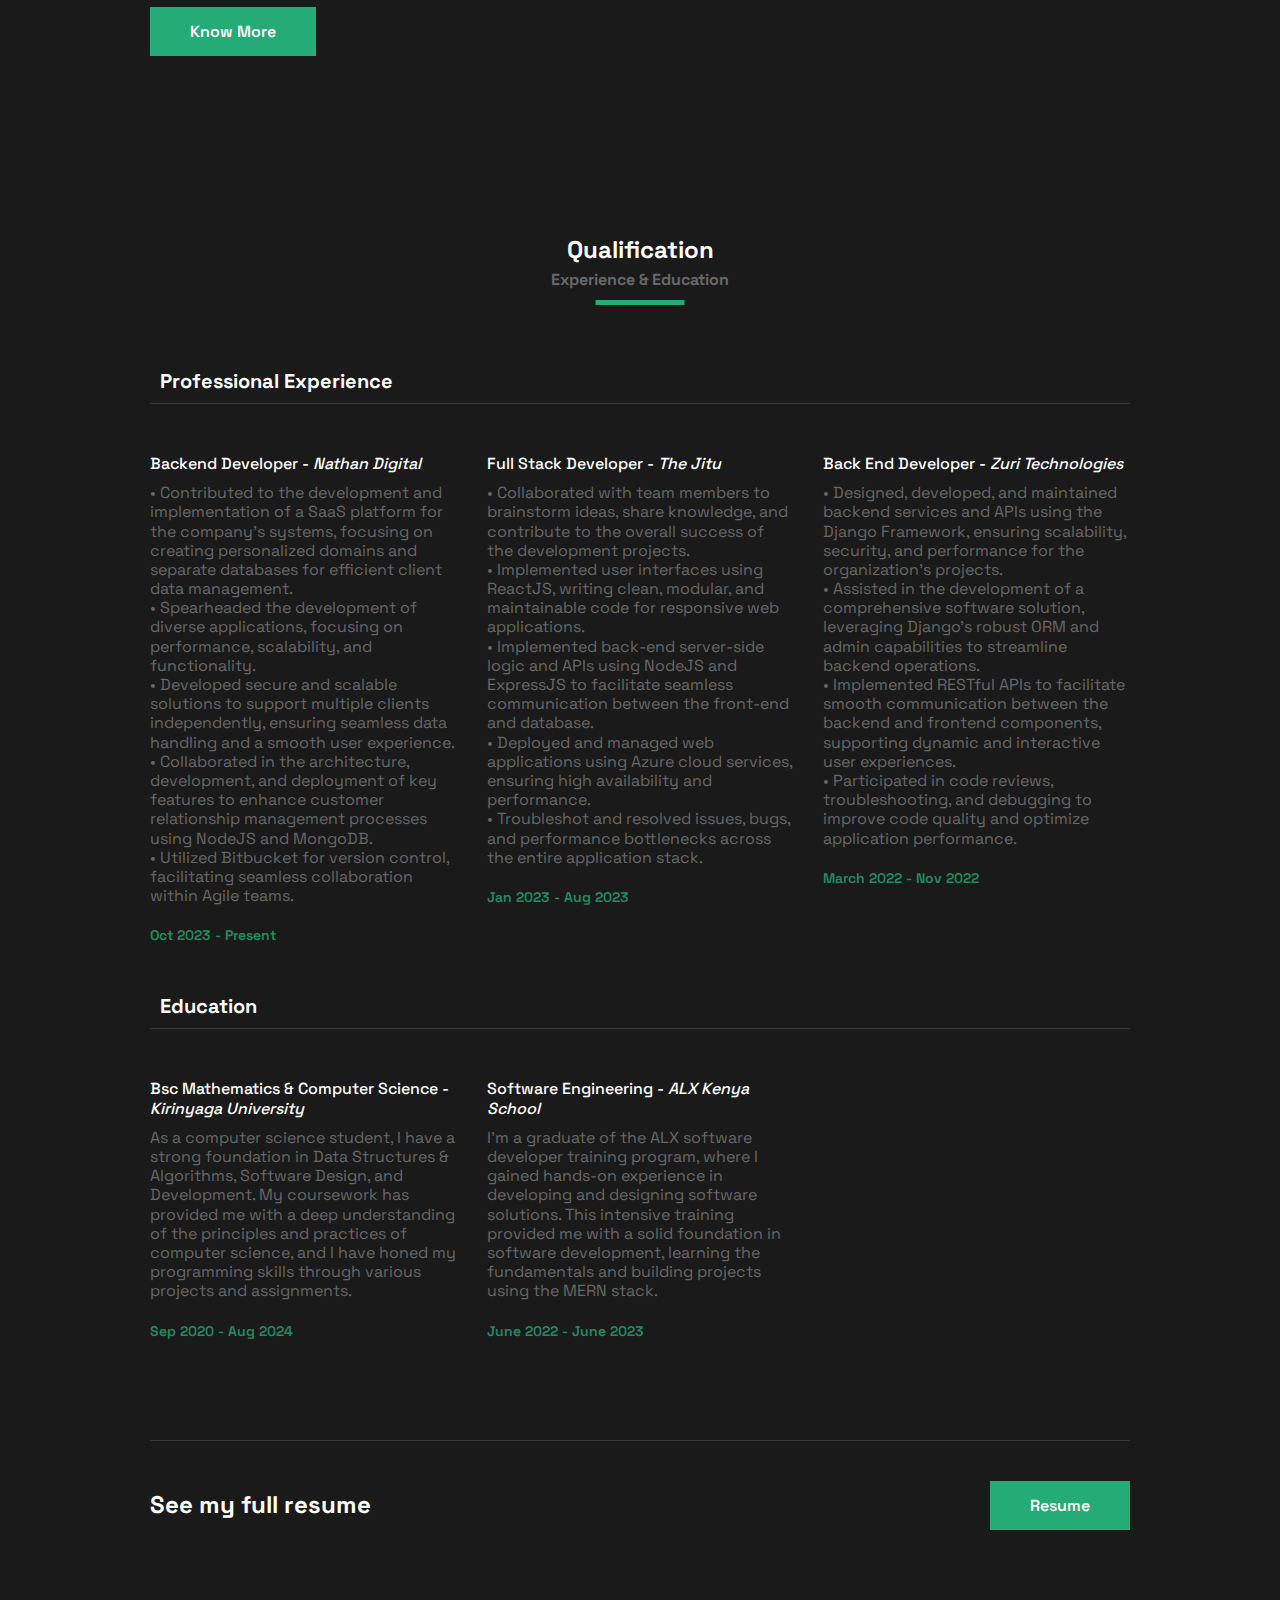
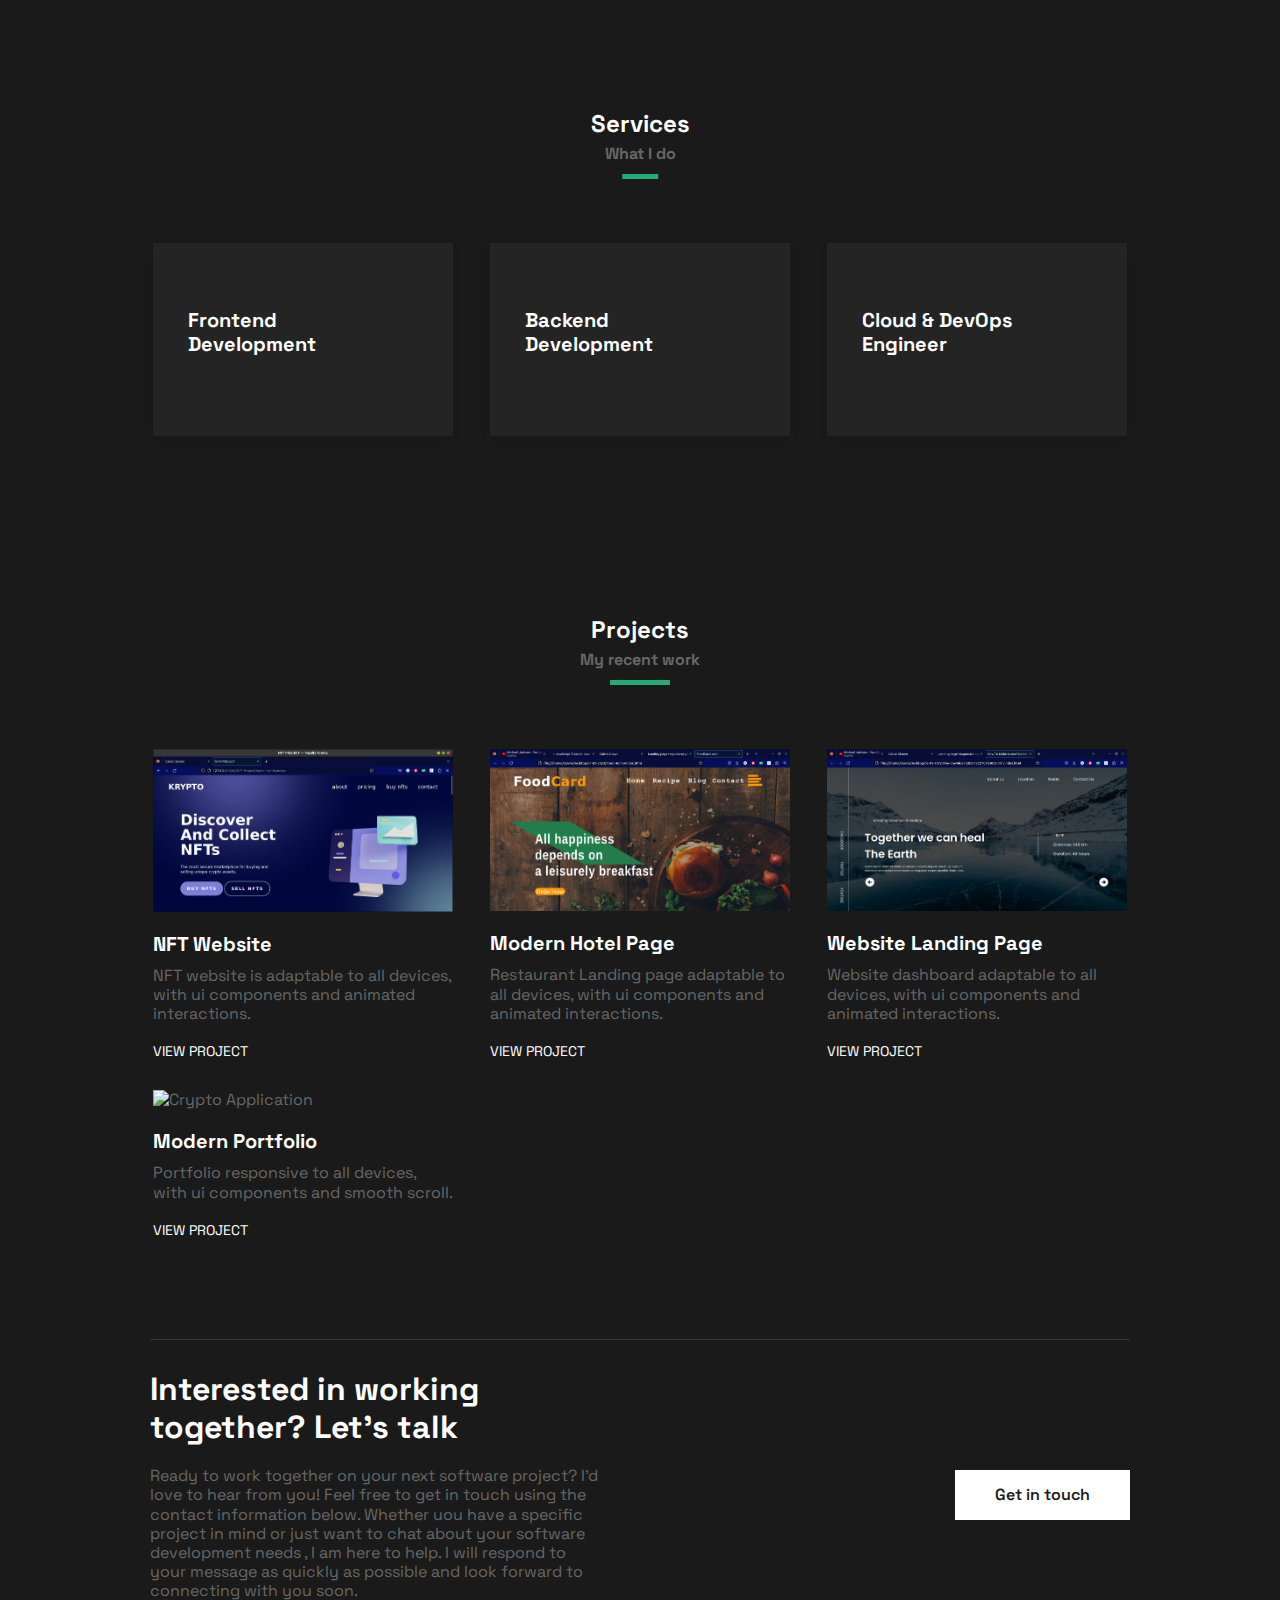
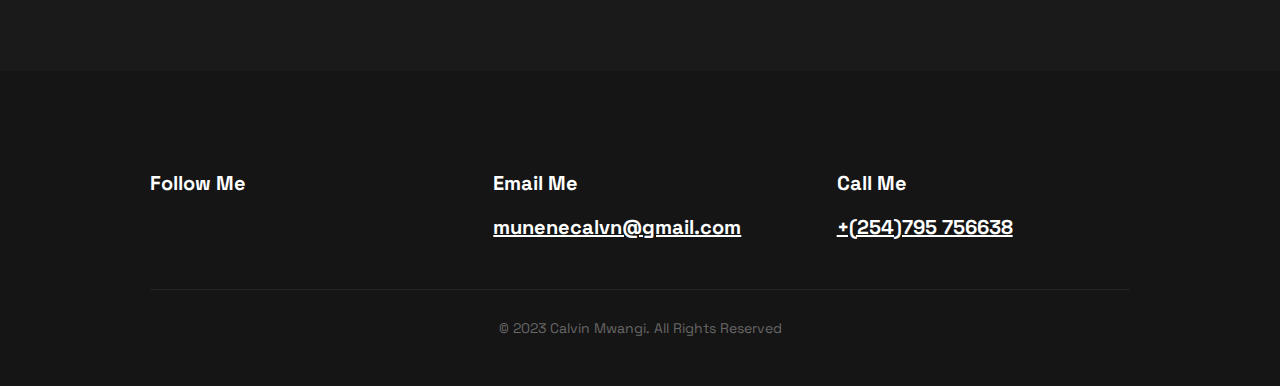
==== commit 3209d014: "Comment out service links in index.html for future reference" ====
--- a/index.html
+++ b/index.html
@@ -267,7 +267,7 @@
                             <i class="ri-layout-4-fill"></i>
                         </div>
                         <h3 class="service__title">Frontend<br>Development</h3>
-                        <a href="#" class="service__link">Know More</a>
+                        <!-- <a href="#" class="service__link">Know More</a> -->
                     </div>
                     <!--========= service card 2 =========-->
                     <div class="service__card">
@@ -275,16 +275,16 @@
                             <i class="ri-code-s-slash-line"></i>
                         </div>
                         <h3 class="service__title">Backend<br> Development</h3>
-                        <a href="#" class="service__link">Know More</a>
+                        <!-- <a href="#" class="service__link">Know More</a> -->
                     </div>
                     <!--========= service card 3 =========-->
-                    <!-- <div class="service__card">
+                    <div class="service__card">
                         <div class="service__icon">
                             <i class="ri-pen-nib-fill"></i>
                         </div>
-                        <h3 class="service__title">UI/UX<br> Design</h3>
-                        <a href="#" class="service__link">Know More</a>
-                    </div> -->
+                        <h3 class="service__title">Cloud & DevOps Engineer</h3>
+                        <!-- <a href="#" class="service__link">Know More</a> -->
+                    </div>
                 </div>
             </div>
         </section>
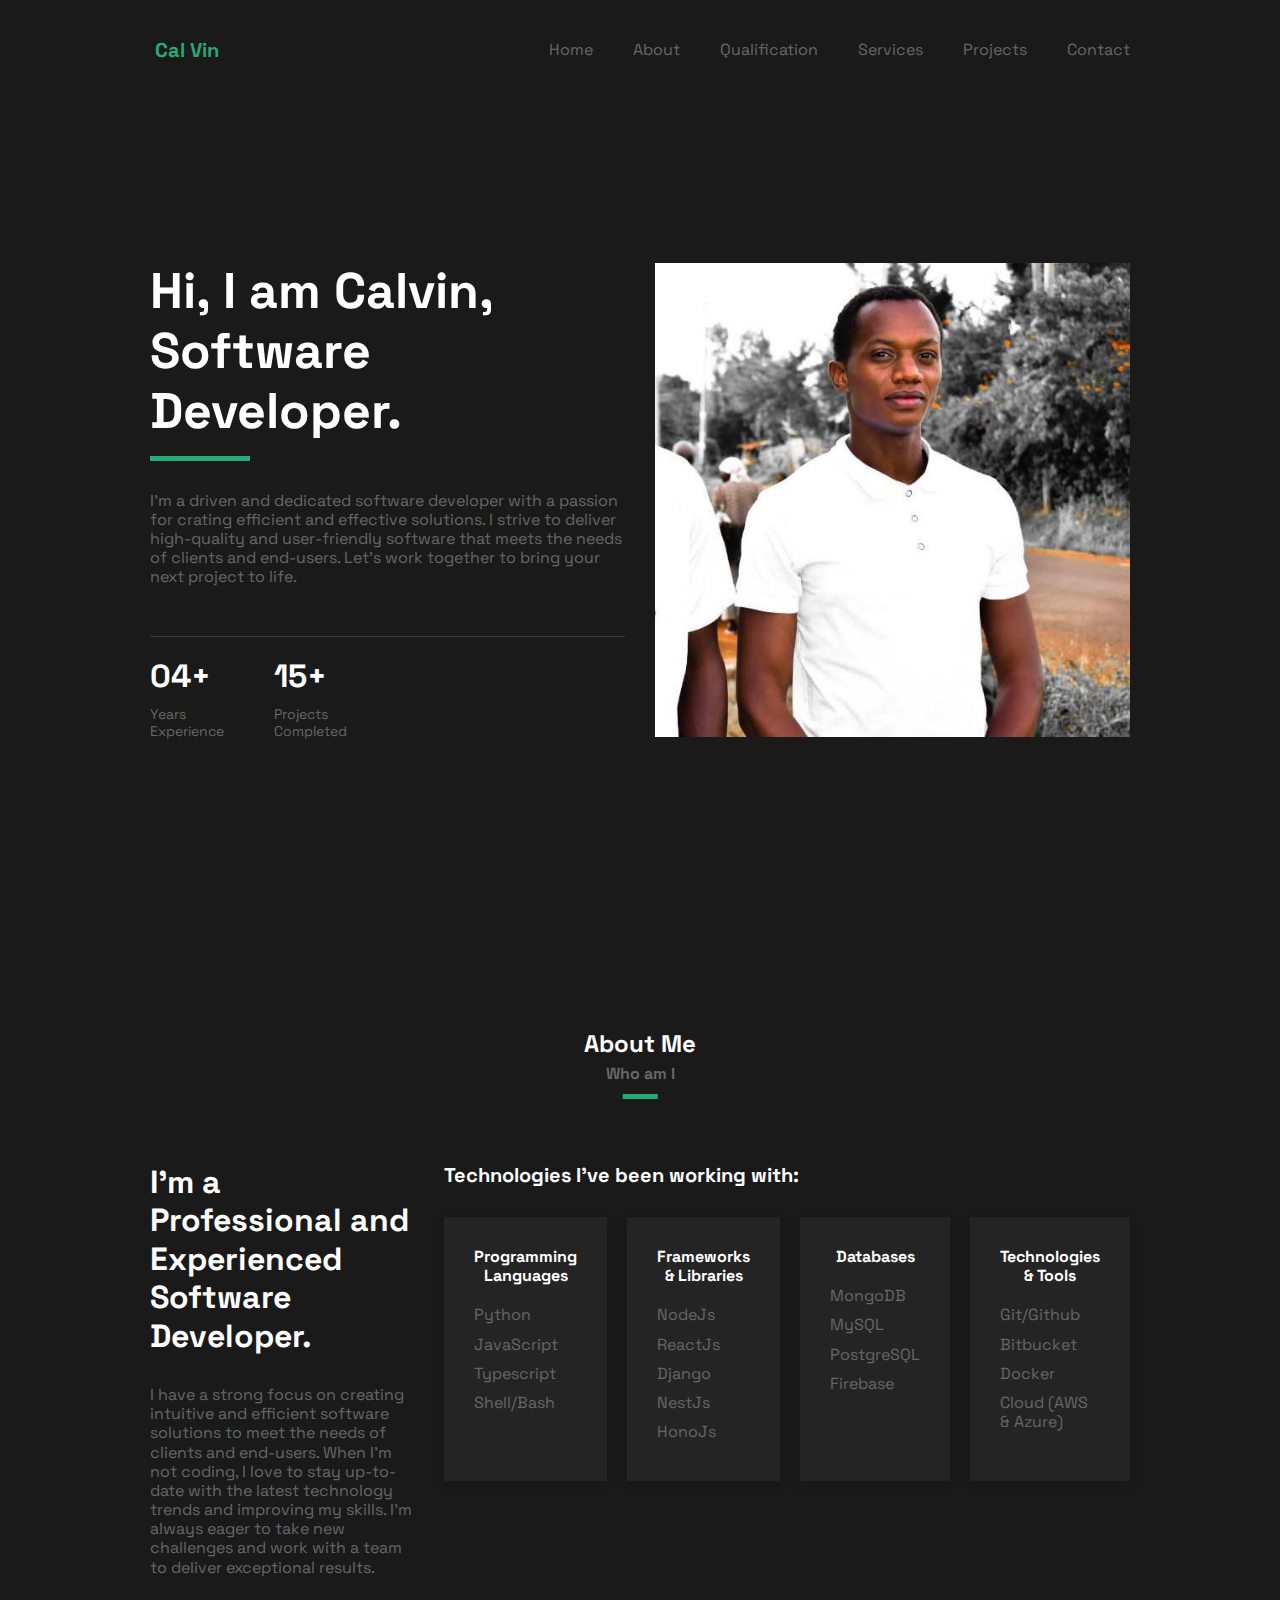
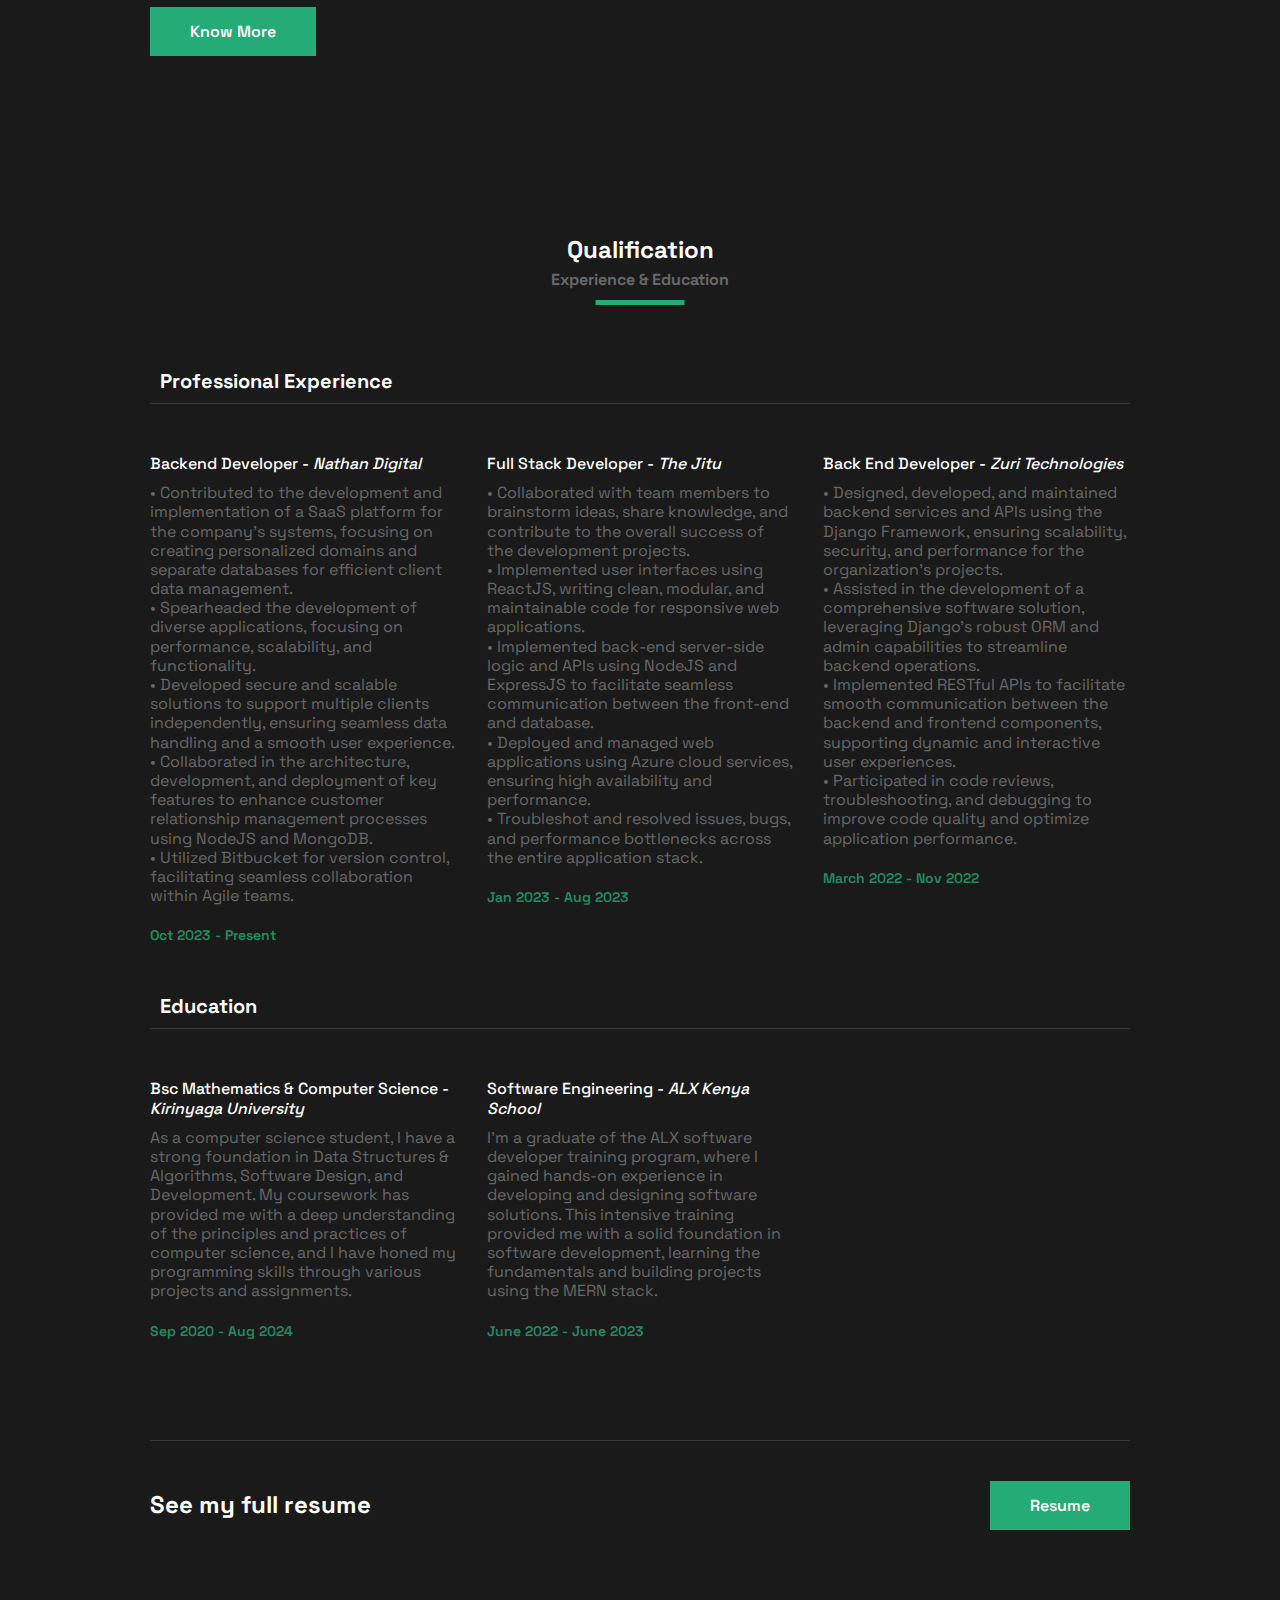
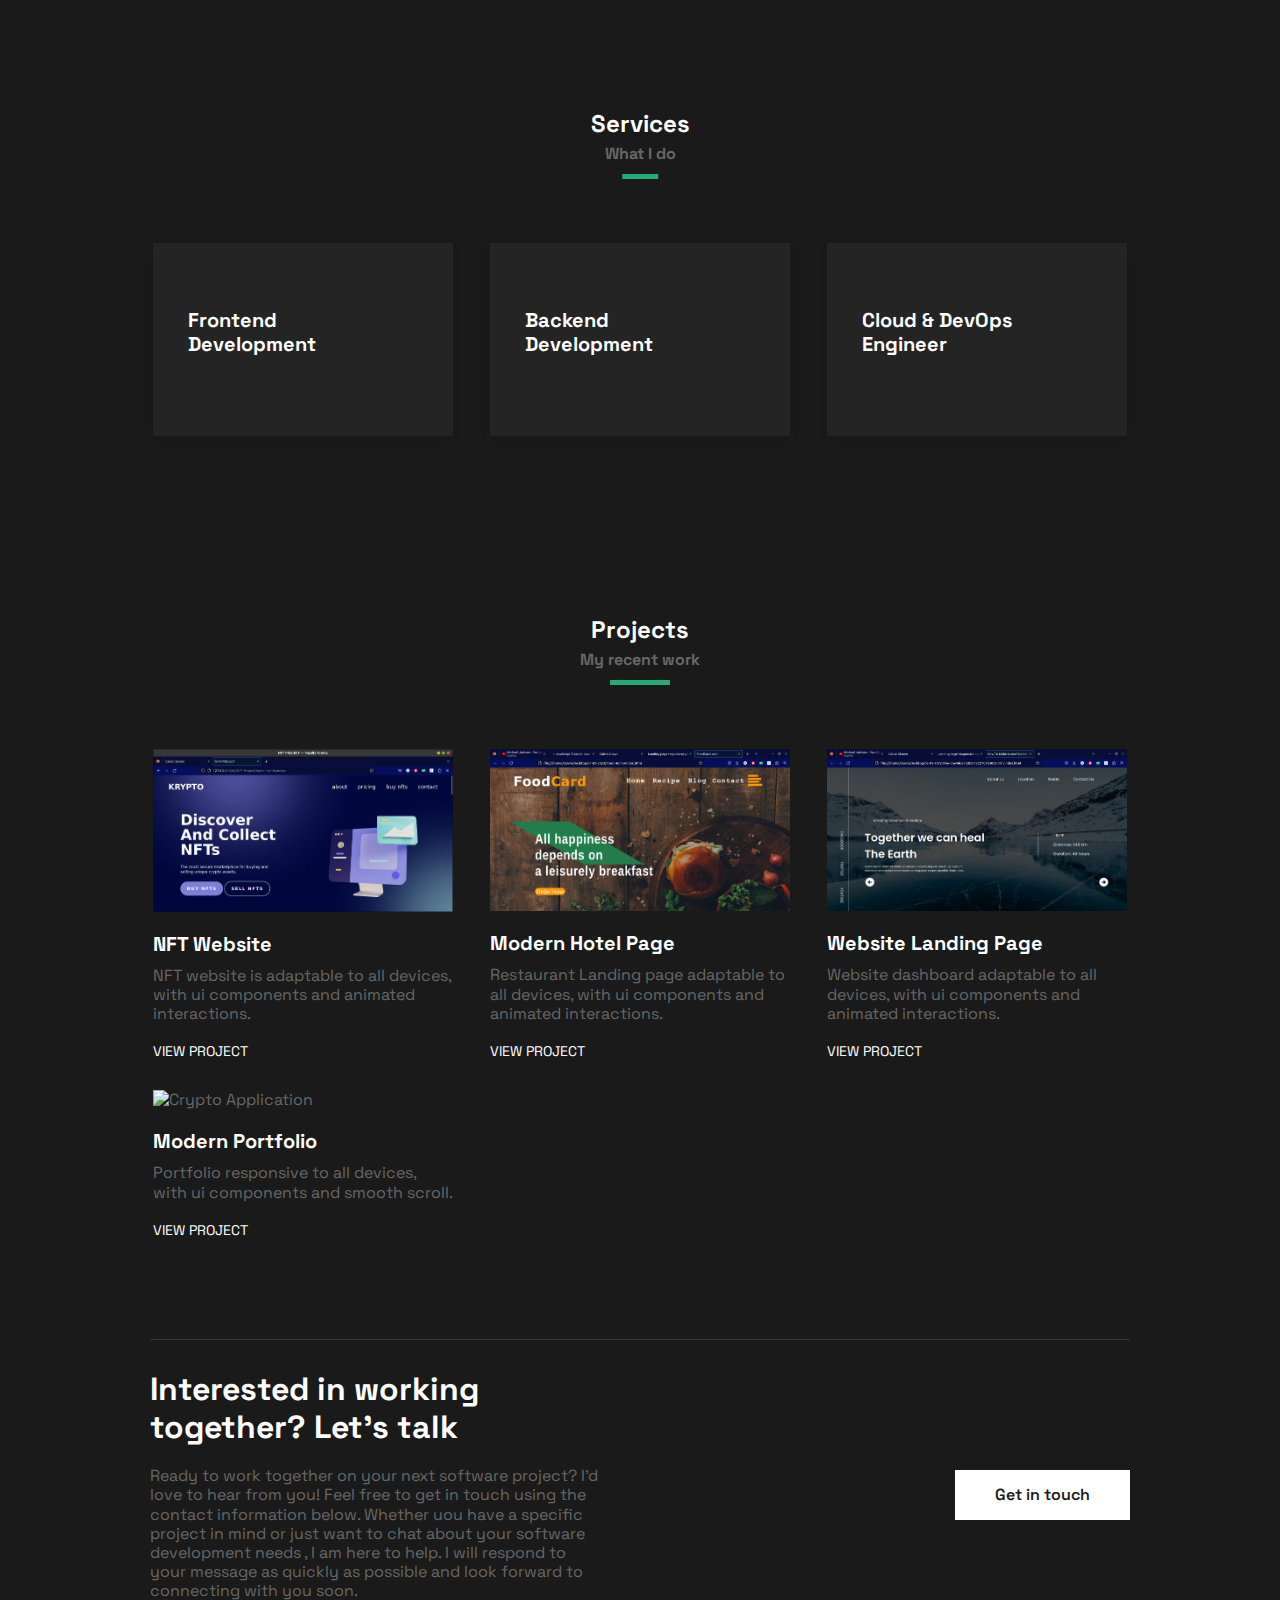
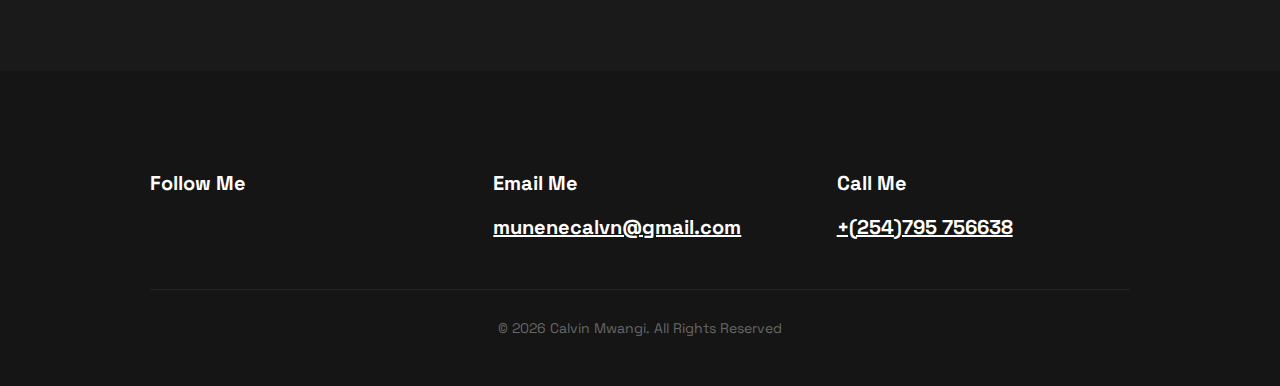
==== commit cc144637: "Update footer copyright to display the current year dynamically" ====
--- a/index.html
+++ b/index.html
@@ -442,7 +442,7 @@
                     <a href="#" class="footer__contact">+(254)795 756638</a>
                 </div>
             </div>
-            <p class="footer__copyright">&copy; 2023 Calvin Mwangi. All Rights Reserved</p>
+            <p class="footer__copyright">&copy; <script>document.write(new Date().getFullYear())</script> Calvin Mwangi. All Rights Reserved</p>
         </div>
     </footer>
 
--- a/assets/css/main.css
+++ b/assets/css/main.css
@@ -445,7 +445,7 @@
   max-width: 30rem;
   justify-self: center;
   transition: var(--transition);
-}
+} 
 
 .service__card:hover {
   background-color: var(--color-primary);
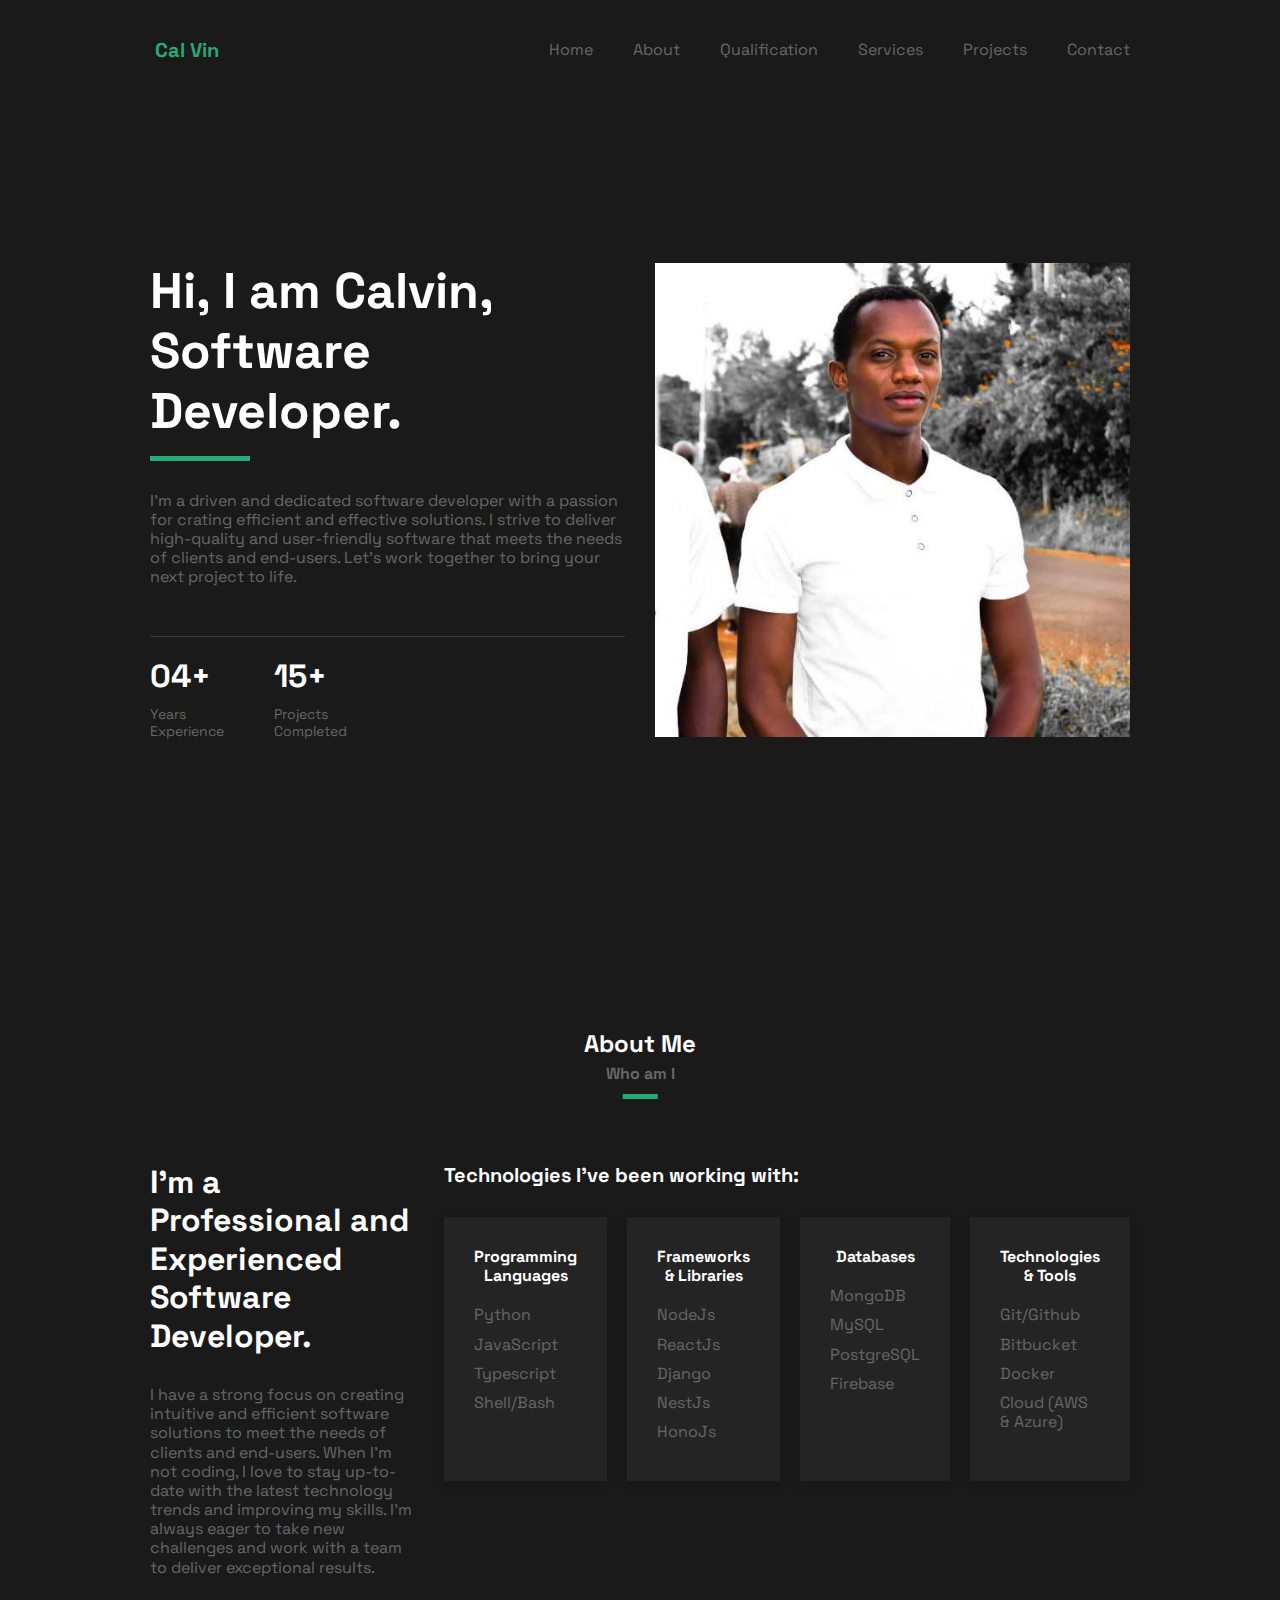
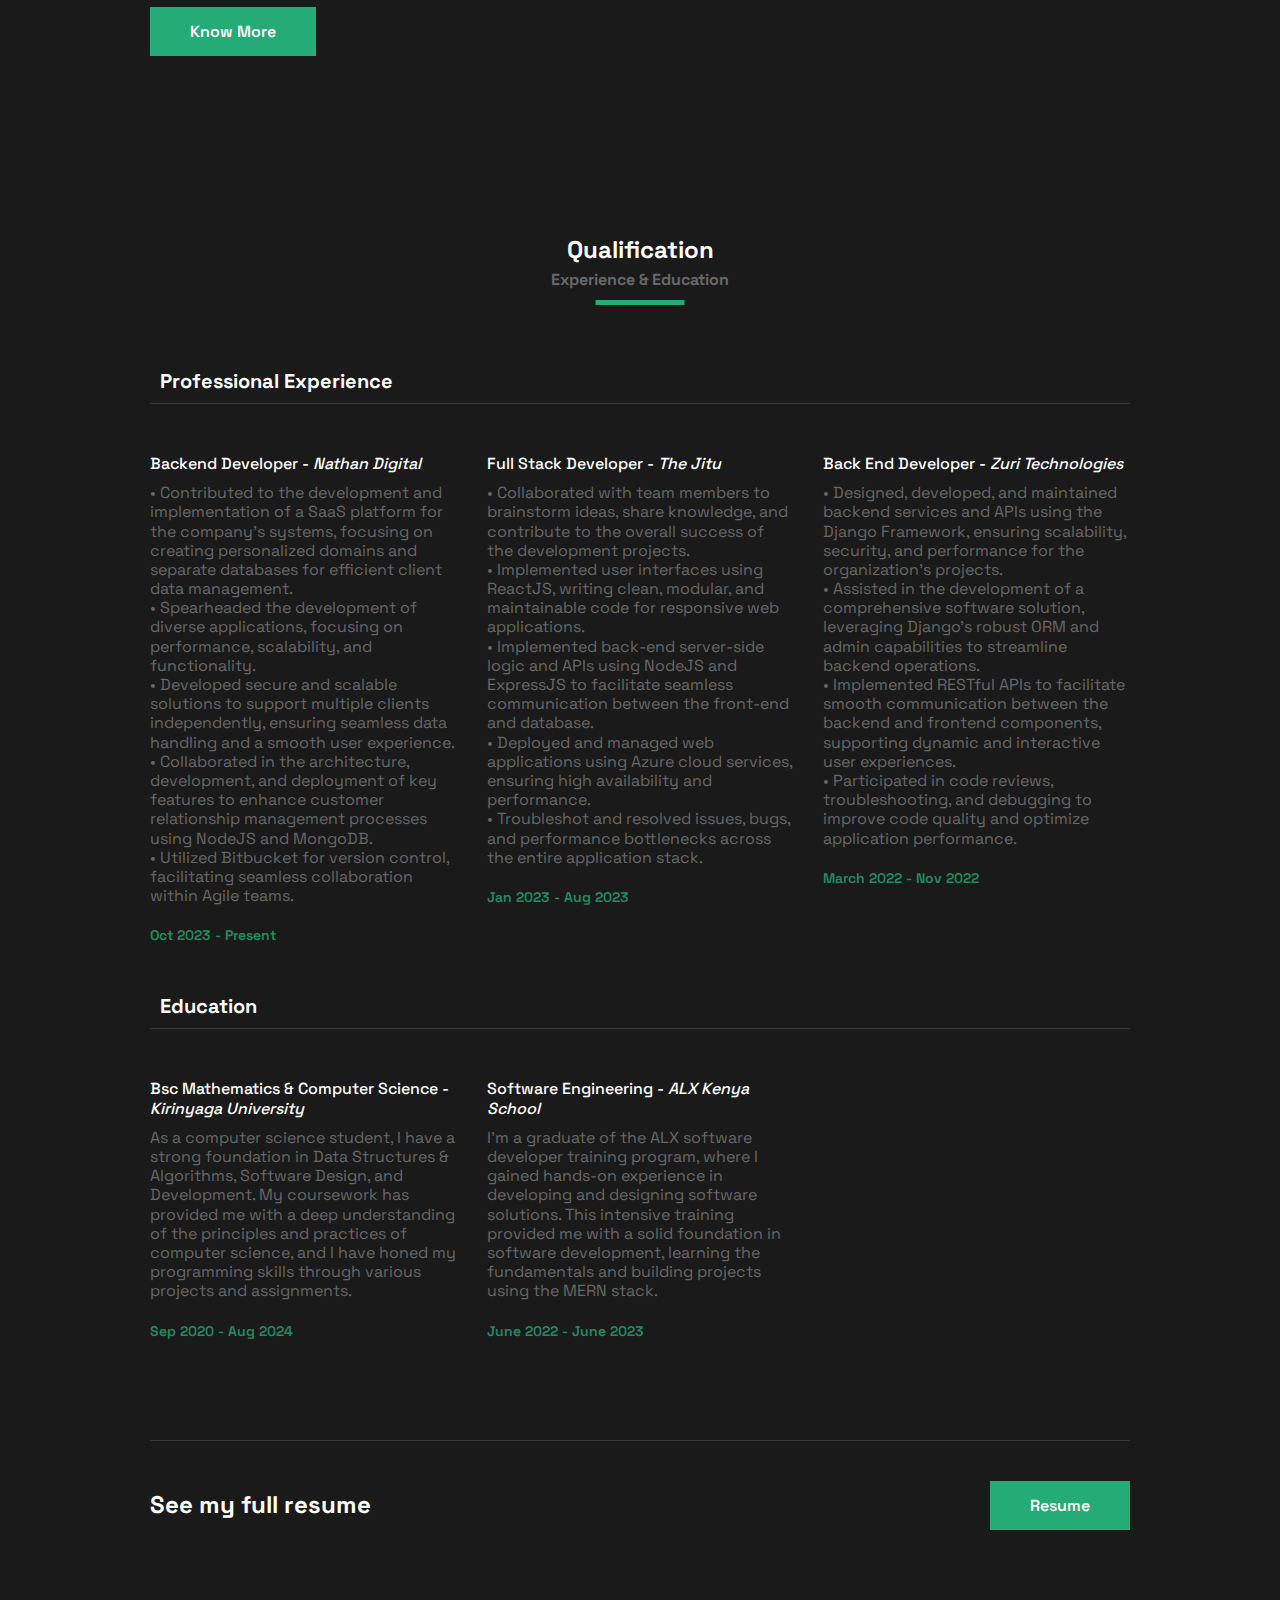
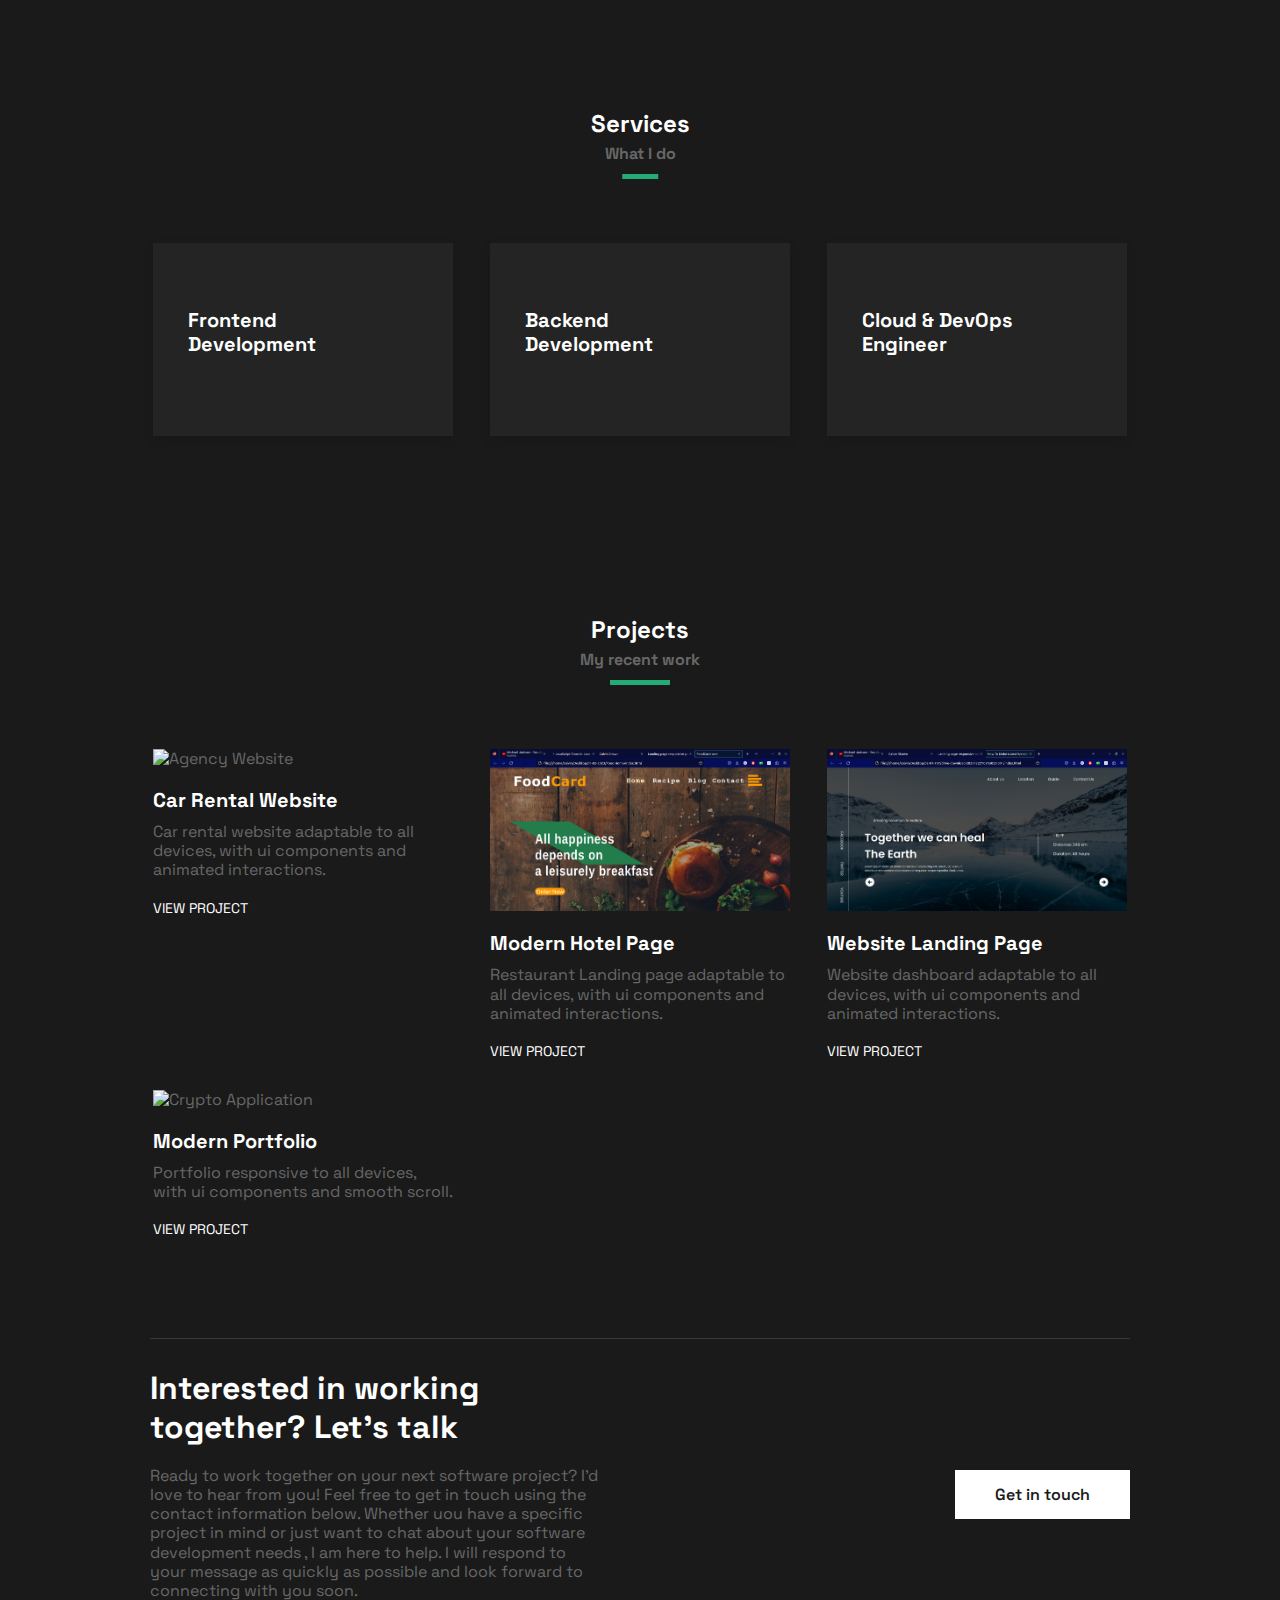
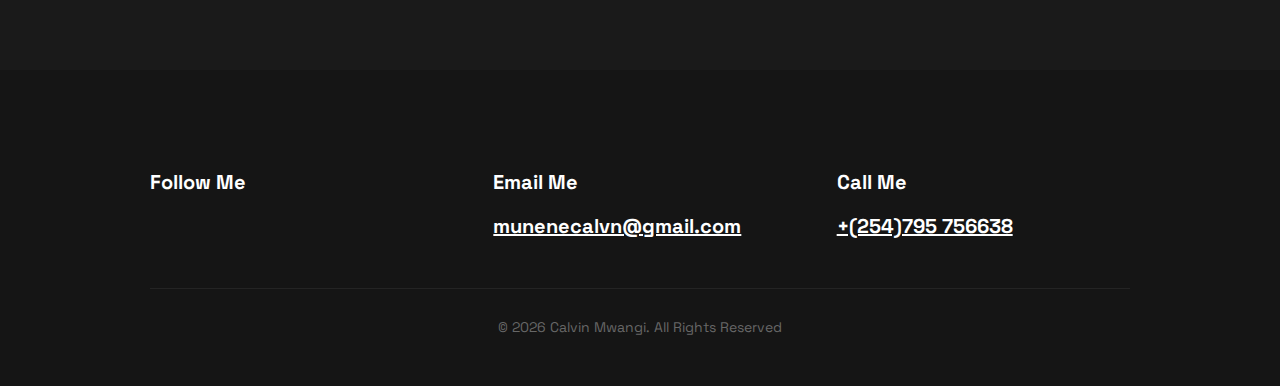
==== commit 584e002a: "Update project title and description in index.html for Car Rental Website" ====
--- a/index.html
+++ b/index.html
@@ -300,10 +300,11 @@
                     <!--============== project 1 =============-->
                     <div class="project__content">
                         <img src="assets/img/project2.png" alt="Agency Website" class="project__img">
-                        <h3 class="project__title">NFT Website</h3>
-                        <p class="project__description">NFT website is adaptable to all devices, with 
-                        ui components and animated interactions.</p>
-                        <a href="#" target="_blank" class="project__link">View Project
+                        <h3 class="project__title">Car Rental Website</h3>
+                        <p class="project__description">
+                            Car rental website adaptable to all devices, with ui components and animated interactions.
+                        </p>
+                        <a href="https://github.com/MuneneCalvin/crystal-class" target="_blank" class="project__link">View Project
                             <i class="ri-arrow-right-line"></i></a>
                     </div>
                     <!--============== project 2 =============-->
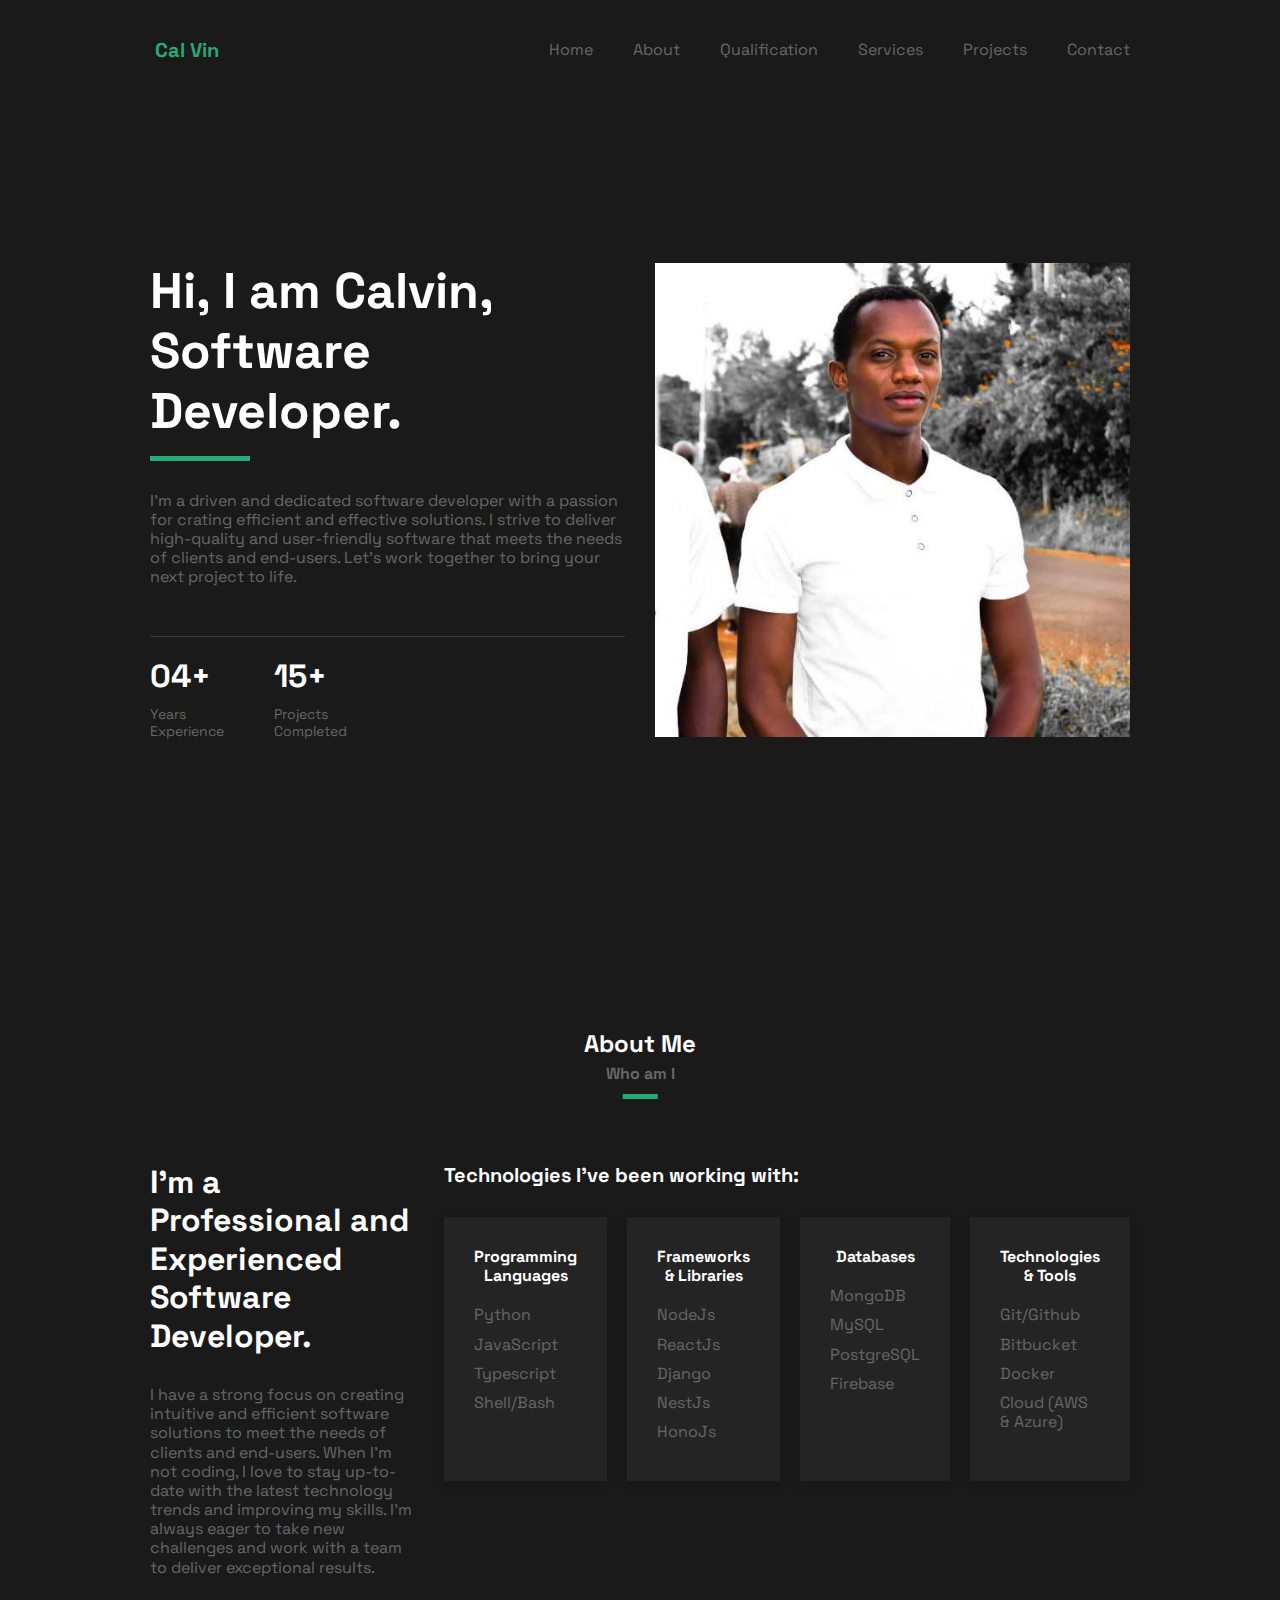
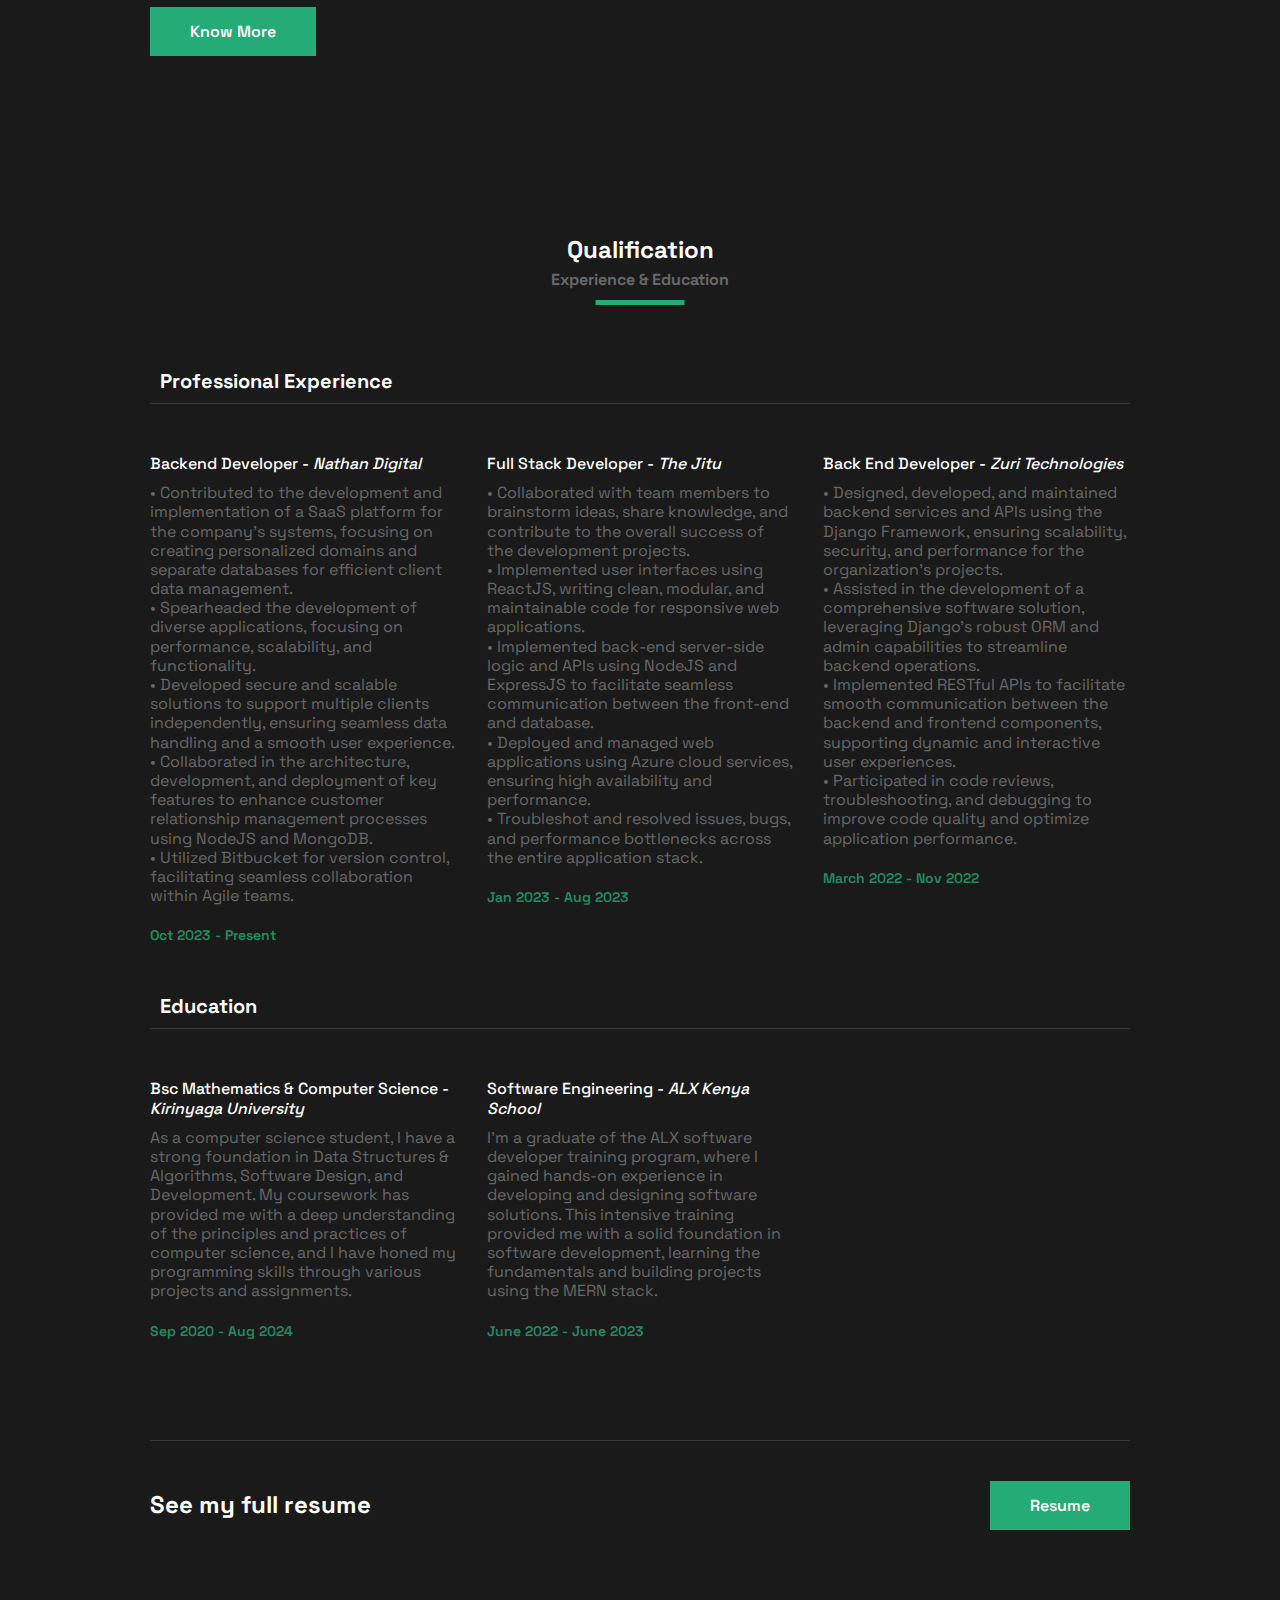
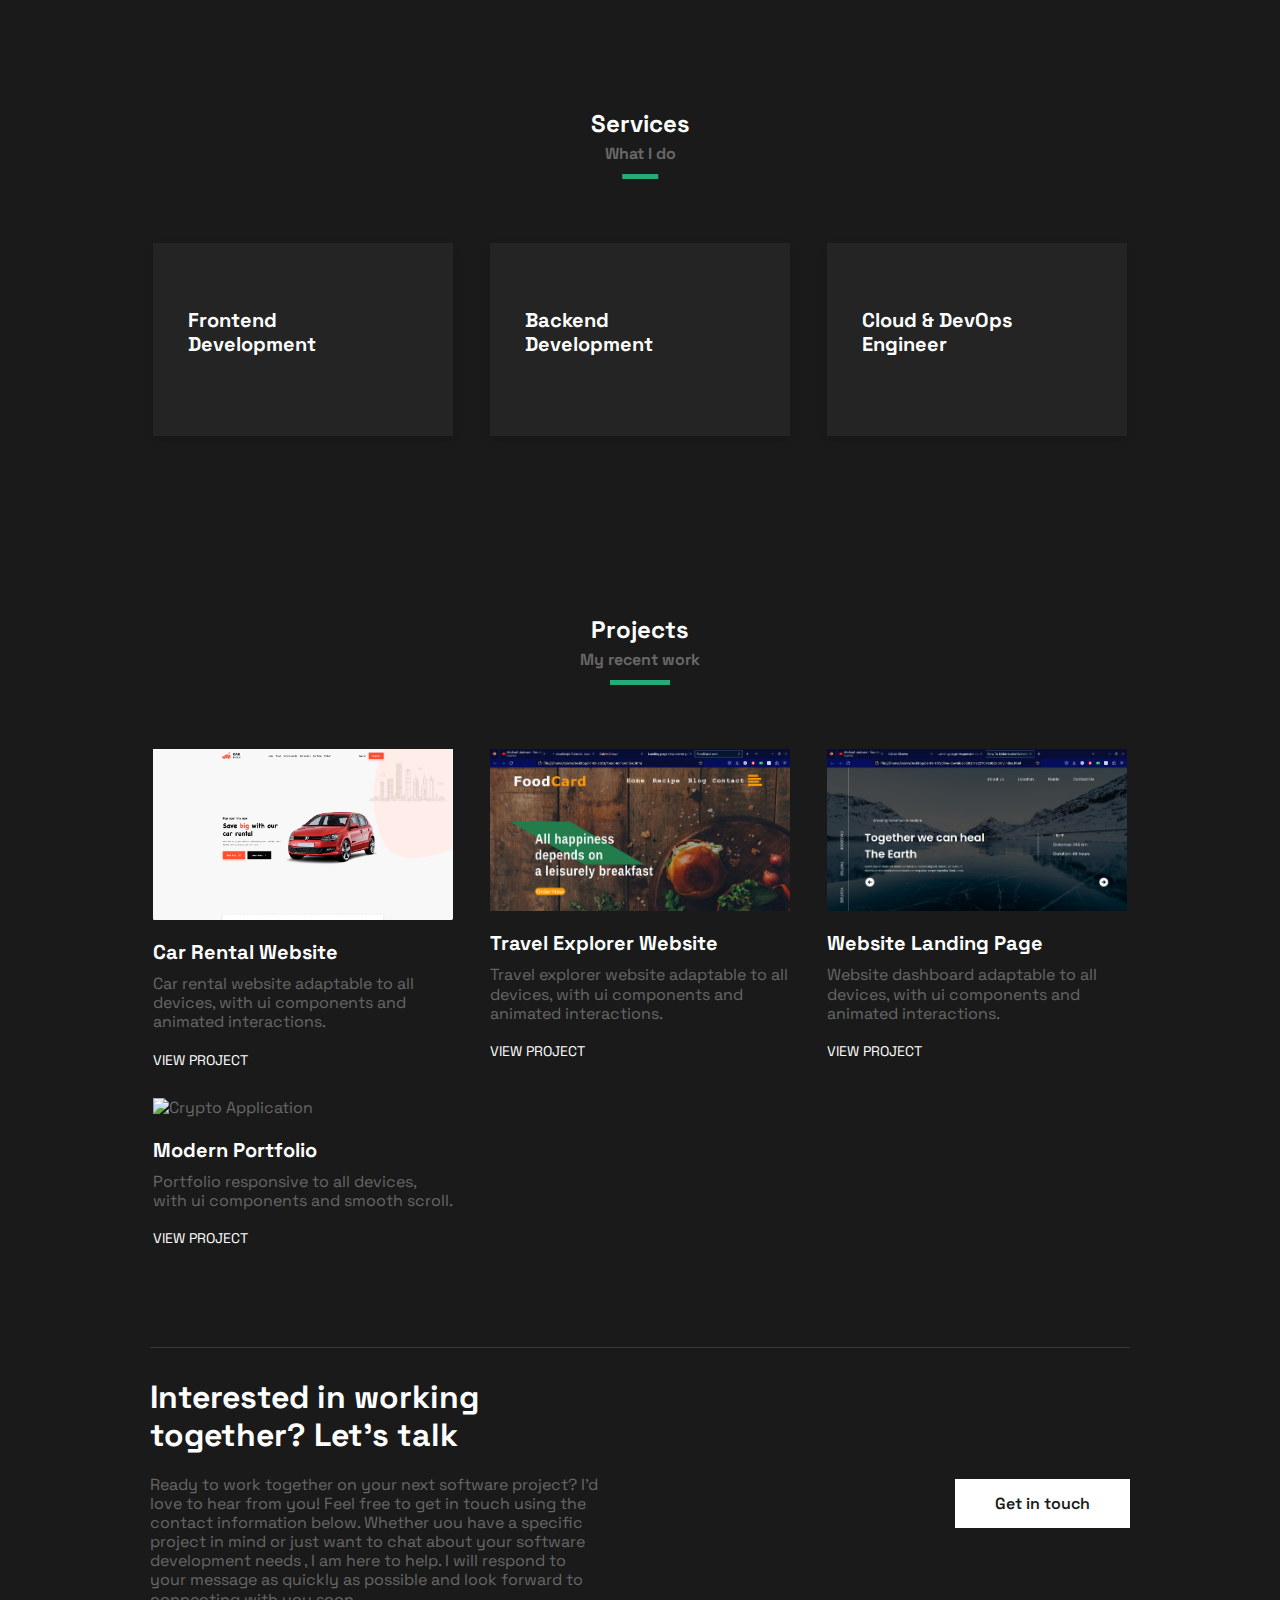
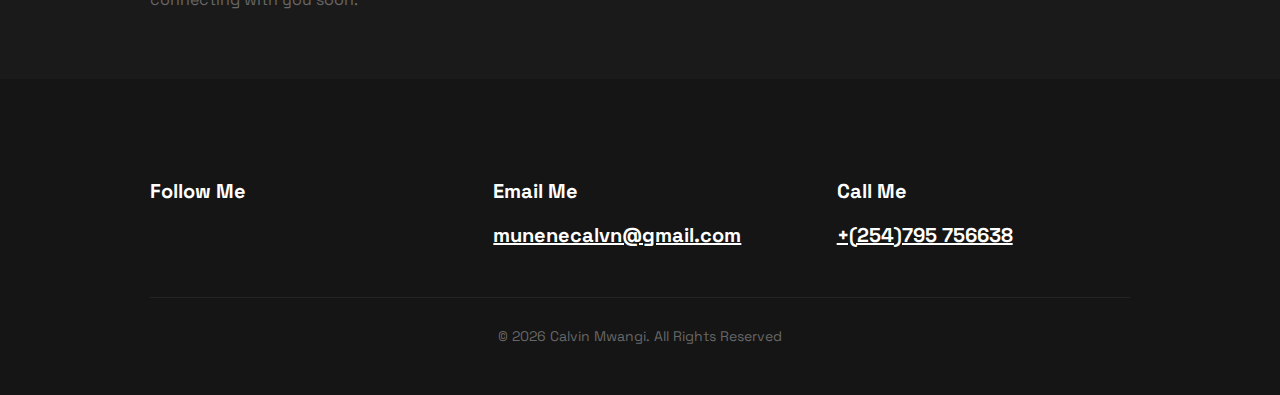
==== commit b06dc596: "Update project images and descriptions in index.html for improved clarity" ====
--- a/index.html
+++ b/index.html
@@ -299,7 +299,7 @@
                 <div class="d-grid project__wrapper">
                     <!--============== project 1 =============-->
                     <div class="project__content">
-                        <img src="assets/img/project2.png" alt="Agency Website" class="project__img">
+                        <img src="assets/img/Project Car Rental.png" alt="Agency Website" class="project__img">
                         <h3 class="project__title">Car Rental Website</h3>
                         <p class="project__description">
                             Car rental website adaptable to all devices, with ui components and animated interactions.
@@ -310,10 +310,11 @@
                     <!--============== project 2 =============-->
                     <div class="project__content">
                         <img src="assets/img/project3.png" alt="Crypto Application " class="project__img">
-                        <h3 class="project__title">Modern Hotel Page</h3>
-                        <p class="project__description">Restaurant Landing page adaptable to all devices, 
-                        with ui components and animated interactions.</p>
-                        <a href="https://github.com/MuneneCalvin/100-Days-Of-Code/tree/main/Month%201/Week%2001/Day%2005" target="_blank" class="project__link">View Project
+                        <h3 class="project__title">Travel Explorer Website</h3>
+                        <p class="project__description">
+                            Travel explorer website adaptable to all devices, with ui components and animated interactions.
+                        </p>
+                        <a href=https://github.com/MuneneCalvin/Travel-Client" target="_blank" class="project__link">View Project
                             <i class="ri-arrow-right-line"></i></a>
                     </div>
                     <!--============== project 3 =============-->
@@ -331,7 +332,7 @@
                         <h3 class="project__title">Modern Portfolio</h3>
                         <p class="project__description">Portfolio responsive to all devices, 
                         with ui components and smooth scroll.</p>
-                        <a href="#" class="project__link">View Project
+                        <a href="https://munenecal.netlify.app/" class="project__link">View Project
                             <i class="ri-arrow-right-line"></i></a>
                     </div>
                 </div>
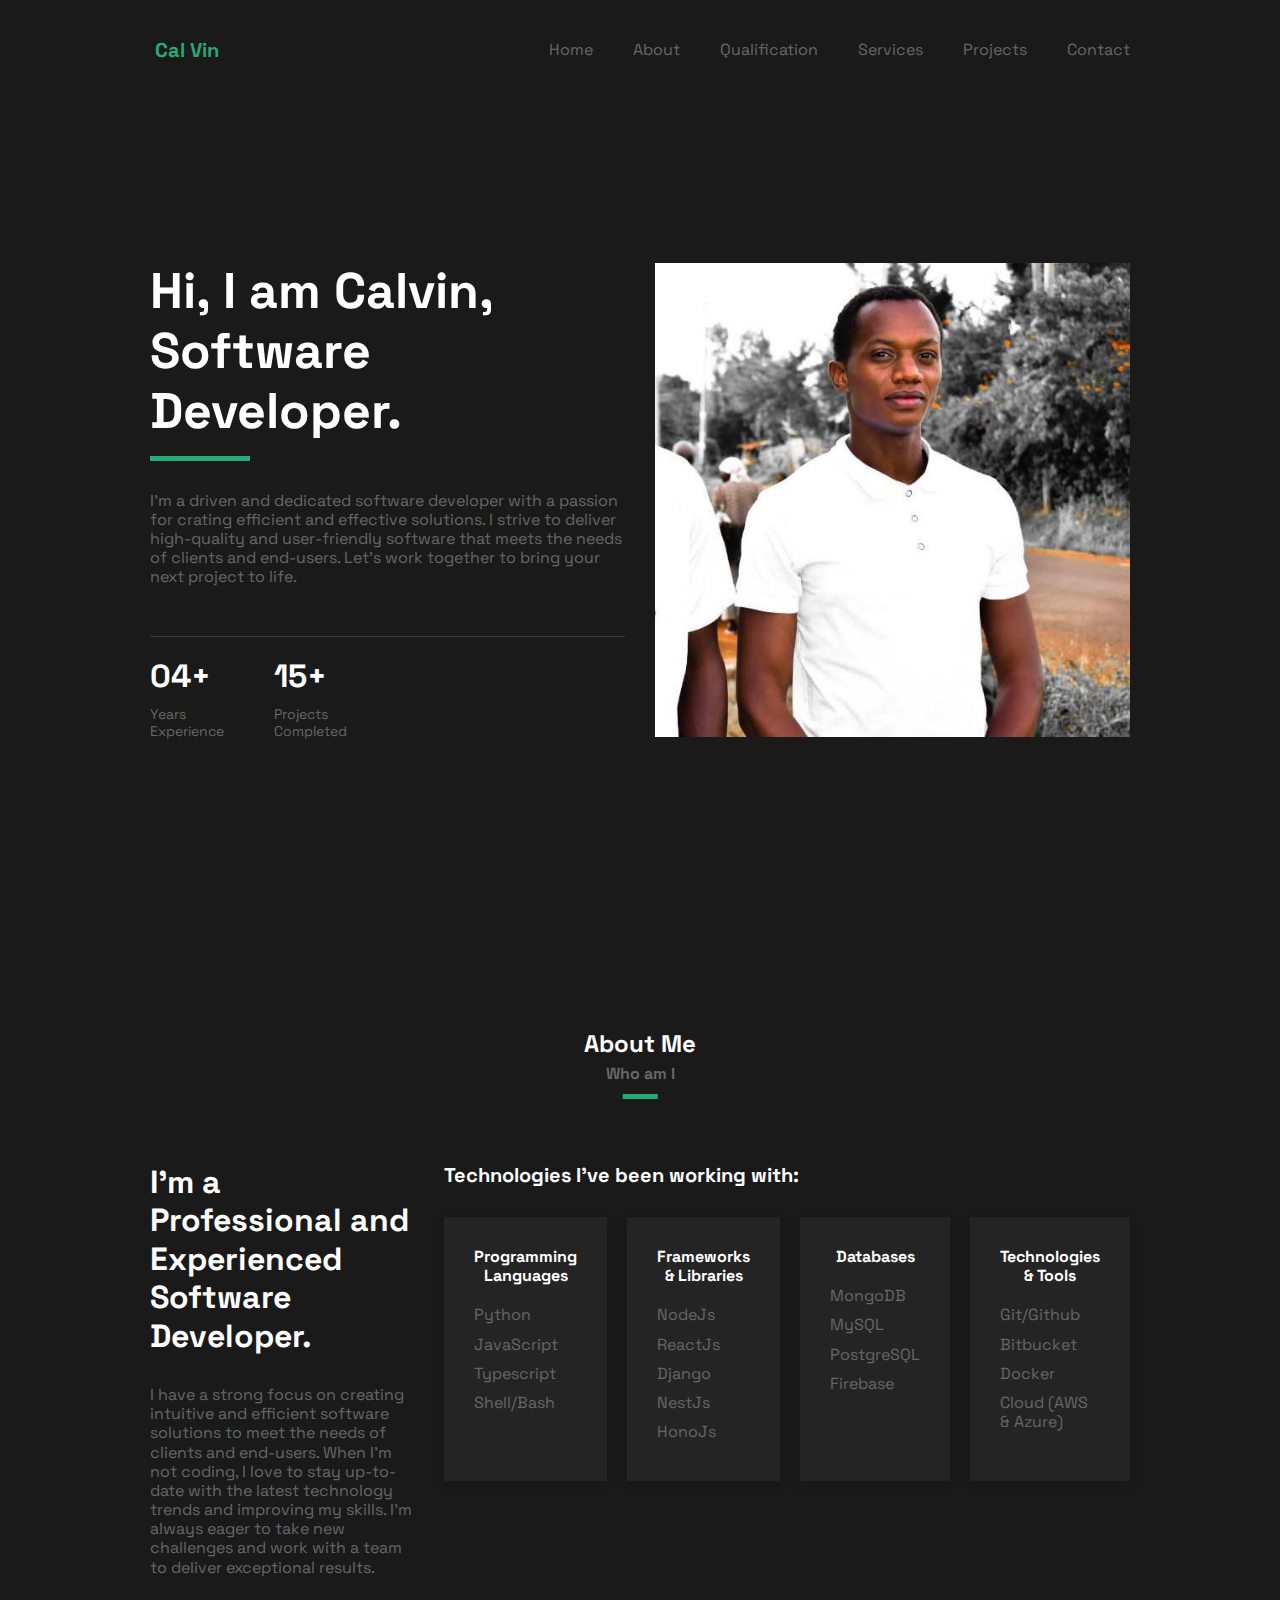
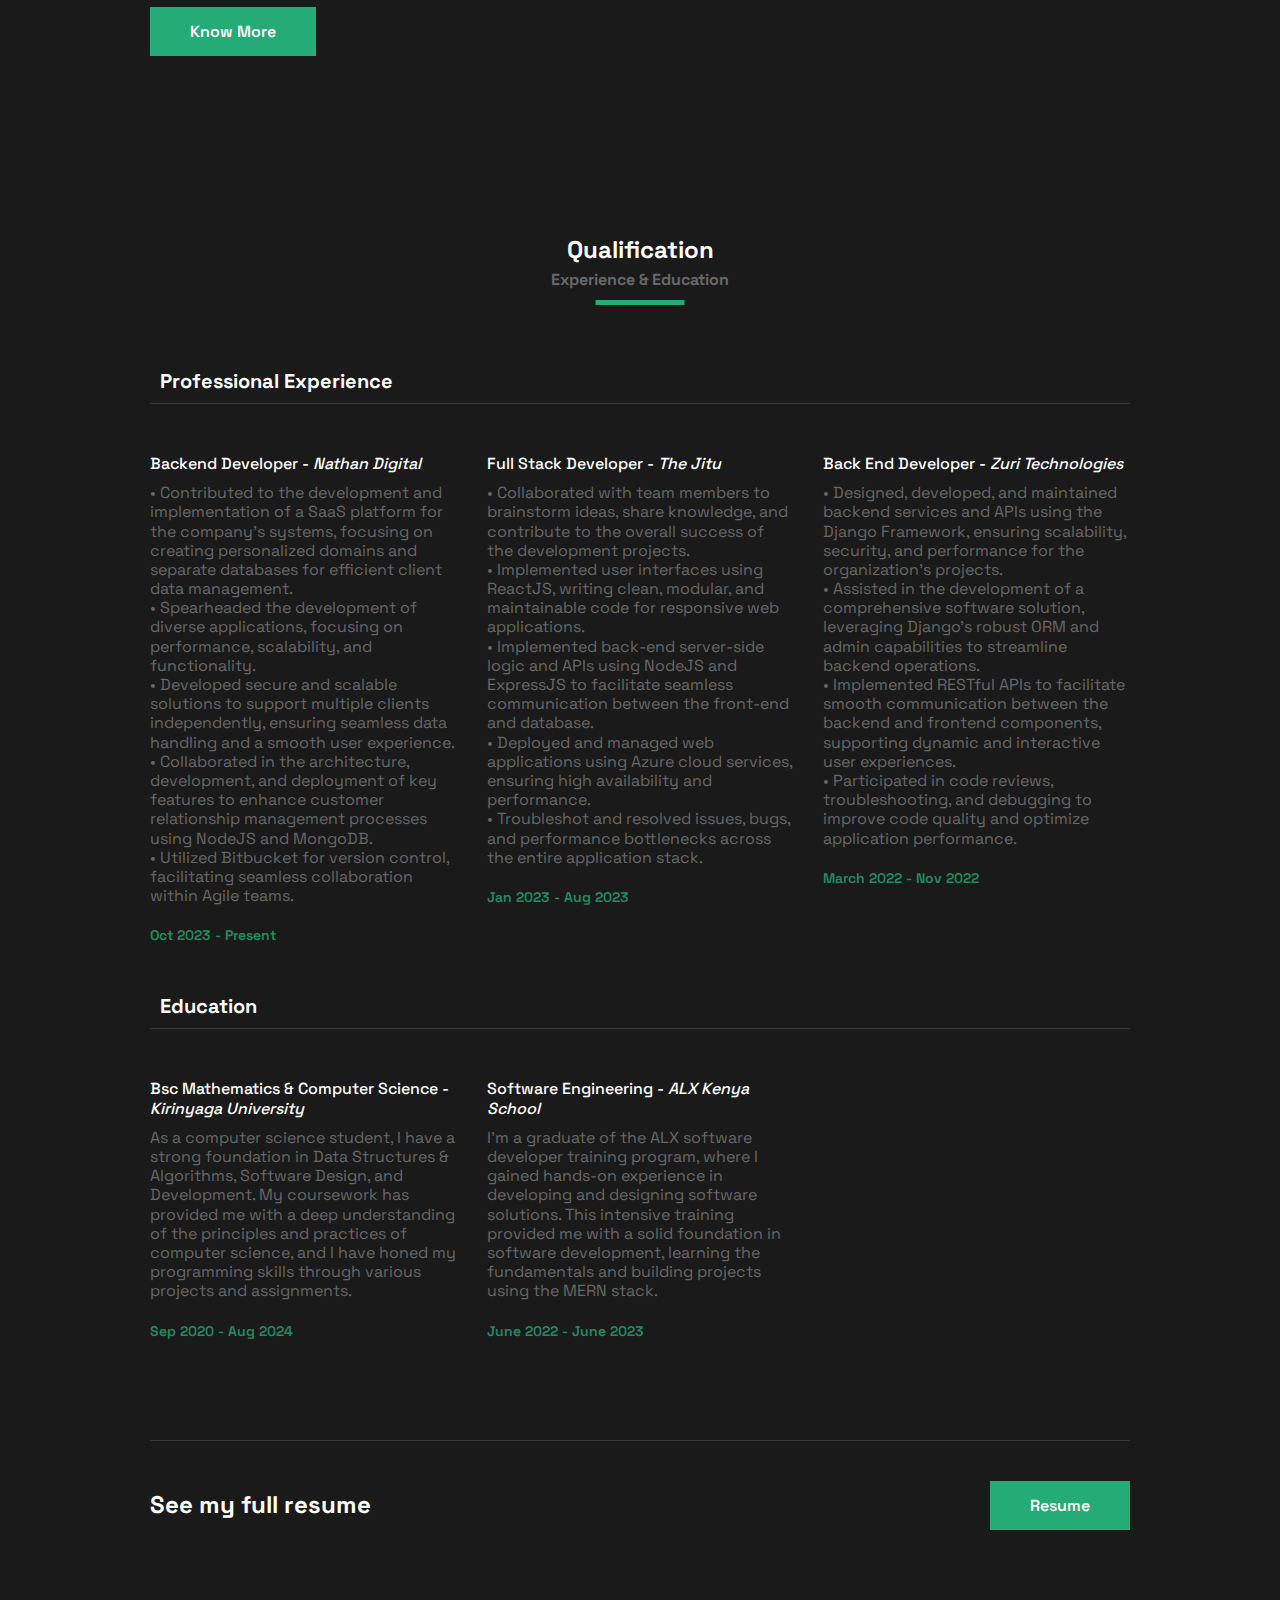
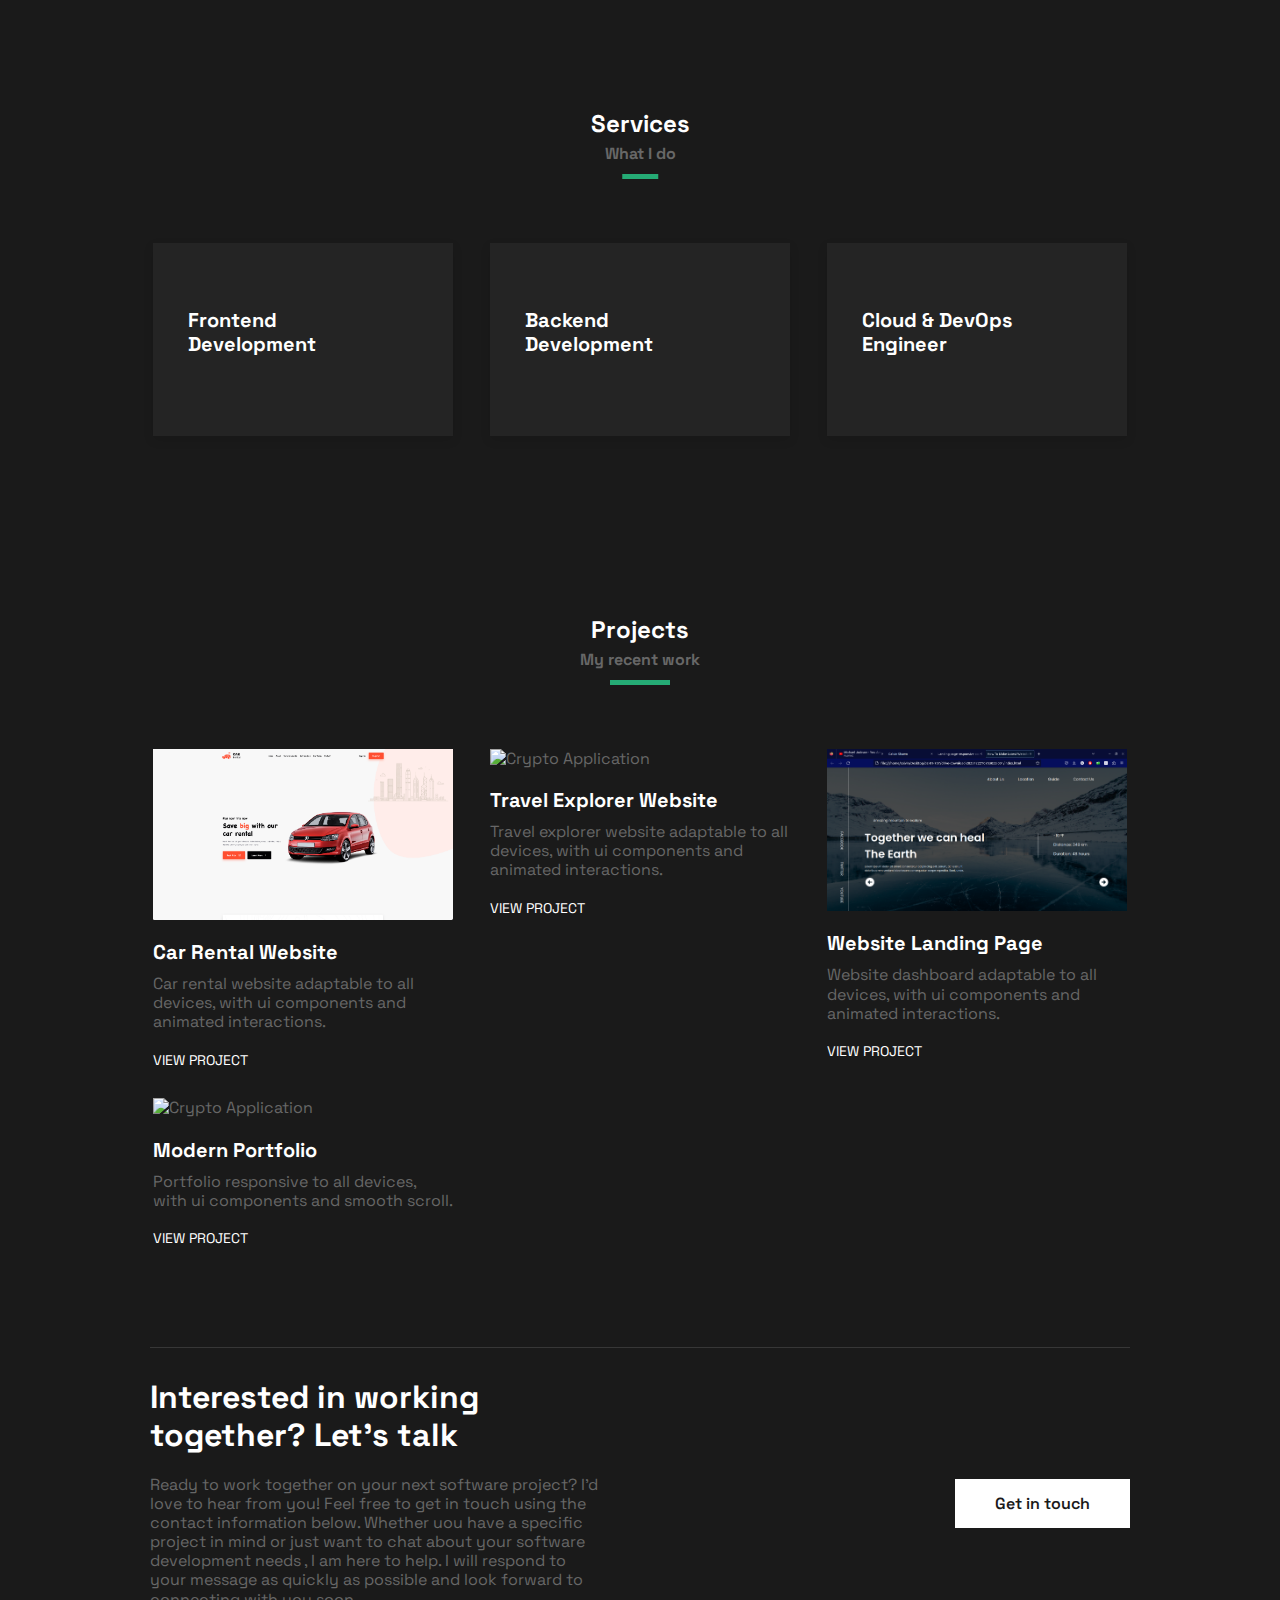
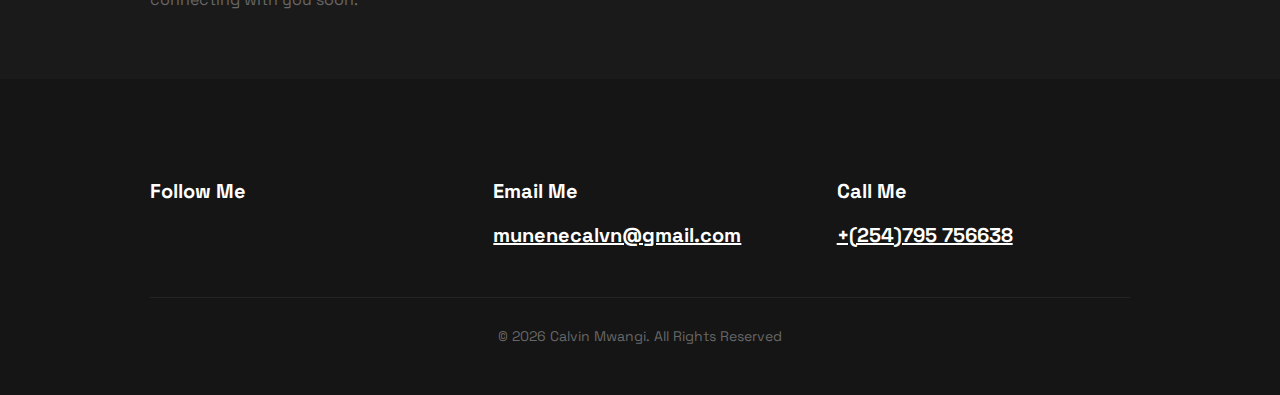
==== commit 4605a1b0: "Update project image source in index.html for Travel Explorer Website" ====
--- a/index.html
+++ b/index.html
@@ -309,7 +309,7 @@
                     </div>
                     <!--============== project 2 =============-->
                     <div class="project__content">
-                        <img src="assets/img/project3.png" alt="Crypto Application " class="project__img">
+                        <img src="./assets//img/Project Travel Xplorer.png" alt="Crypto Application " class="project__img">
                         <h3 class="project__title">Travel Explorer Website</h3>
                         <p class="project__description">
                             Travel explorer website adaptable to all devices, with ui components and animated interactions.
